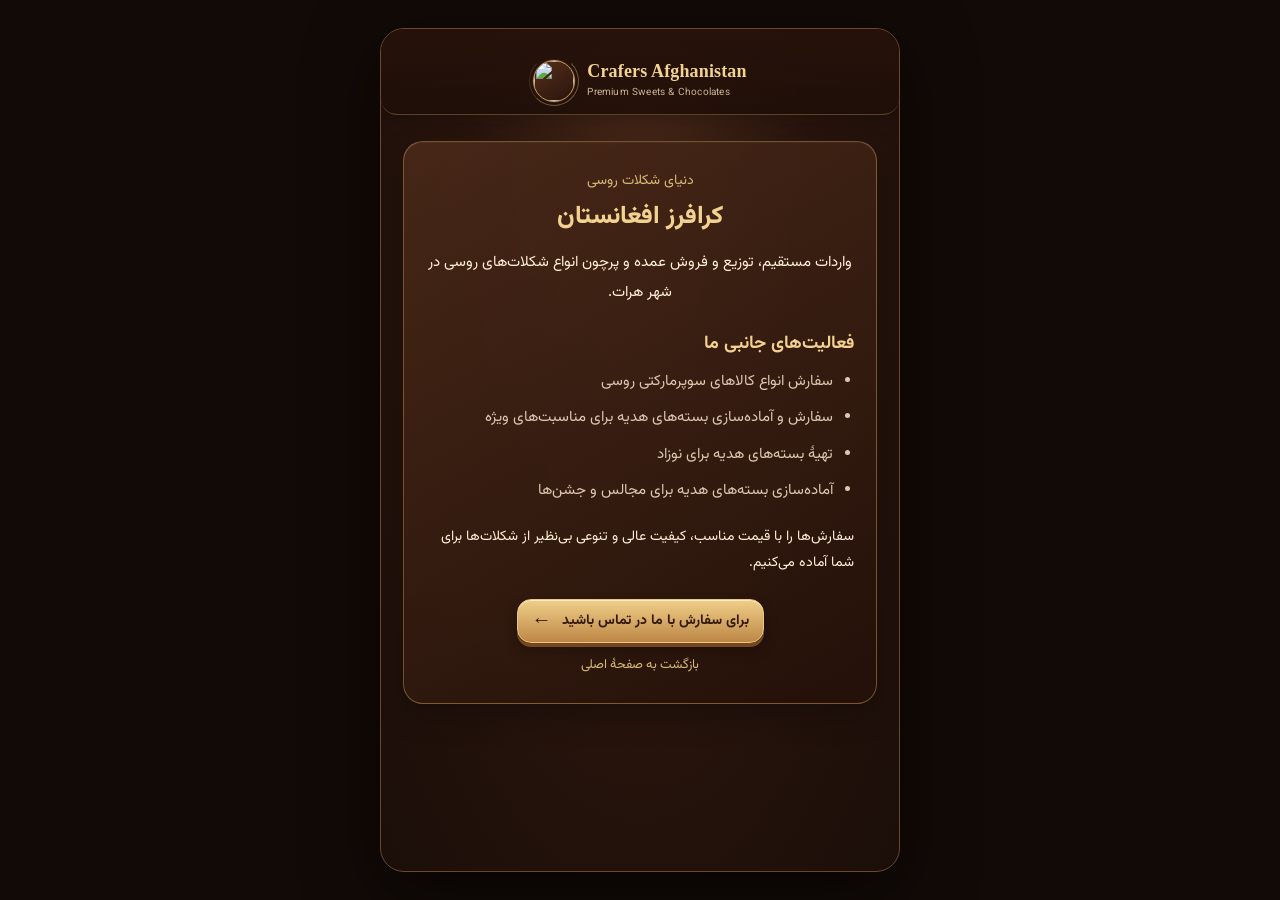
==== about.html @ d03ccd29 "Improve product ordering and clean duplicate listings Co-authored-by: Copilot <223556219+Copilot@use" ====
<!doctype html>
<html lang="fa" dir="rtl">
  <head>
    <meta charset="utf-8" />
    <meta name="viewport" content="width=device-width, initial-scale=1" />
    <meta name="theme-color" content="#21100a" />
    <link rel="icon" href="assets/logo/logo.jpeg" type="image/jpeg" />
    <title>درباره ما | کرافرز افغانستان</title>
    <link rel="preconnect" href="https://fonts.googleapis.com" />
    <link rel="preconnect" href="https://fonts.gstatic.com" crossorigin />
    <link
      href="https://fonts.googleapis.com/css2?family=Playfair+Display:wght@600;700&display=swap"
      rel="stylesheet"
    />
    <link rel="stylesheet" href="style.css?v=about-page-20261118-1" />
  </head>
  <body>
    <main class="phone-page about-page">
      <header class="topbar">
        <a class="brand" href="index.html" aria-label="بازگشت به صفحهٔ اصلی">
          <span class="brand-mark" aria-hidden="true"><img src="assets/logo/logo.jpeg" alt="" /></span>
          <span class="brand-copy">
            <strong>Crafers Afghanistan</strong>
            <small>Premium Sweets &amp; Chocolates</small>
          </span>
        </a>
      </header>

      <article class="about-page-card">
        <p class="about-page-kicker">دنیای شکلات روسی</p>
        <h1>کرافرز افغانستان</h1>
        <p class="about-page-intro">
          واردات مستقیم، توزیع و فروش عمده و پرچون انواع شکلات‌های روسی در شهر هرات.
        </p>

        <h2>فعالیت‌های جانبی ما</h2>
        <ul class="about-page-services">
          <li>سفارش انواع کالاهای سوپرمارکتی روسی</li>
          <li>سفارش و آماده‌سازی بسته‌های هدیه برای مناسبت‌های ویژه</li>
          <li>تهیهٔ بسته‌های هدیه برای نوزاد</li>
          <li>آماده‌سازی بسته‌های هدیه برای مجالس و جشن‌ها</li>
        </ul>
        <p class="about-page-note">
          سفارش‌ها را با قیمت مناسب، کیفیت عالی و تنوعی بی‌نظیر از شکلات‌ها برای شما آماده می‌کنیم.
        </p>

        <div class="about-page-actions">
          <a class="modal-contact" href="index.html#contact">
            برای سفارش با ما در تماس باشید <span>←</span>
          </a>
          <a class="about-page-back" href="index.html">بازگشت به صفحهٔ اصلی</a>
        </div>
      </article>
    </main>
  </body>
</html>
---- style.css ----
:root {
  color-scheme: dark;
  --bg: #21100a;
  --panel: #382219;
  --gold: #c99b58;
  --gold-light: #f0cd83;
  --cream: #f6ead8;
  --muted: #c6ae91;
}
* {
  box-sizing: border-box;
}
html {
  scroll-behavior: smooth;
  scrollbar-width: thin;
  scrollbar-color: #c99b58 #2a140c;
}
html::-webkit-scrollbar {
  width: 10px;
}
html::-webkit-scrollbar-track {
  background: #2a140c;
}
html::-webkit-scrollbar-thumb {
  background: linear-gradient(180deg, #f0cd83, #9a6736);
  border: 2px solid #2a140c;
  border-radius: 999px;
}
html::-webkit-scrollbar-thumb:hover {
  background: linear-gradient(180deg, #ffe2a2, #c99b58);
}
body {
  margin: 0;
  background: #120a07;
  color: var(--cream);
  font-family: Vazirmatn, Tahoma, sans-serif;
  display: flex;
  justify-content: center;
  min-height: 100vh;
}
.phone-page {
  width: min(100%, 520px);
  min-height: 100vh;
  padding: 18px 22px 14px;
  background: radial-gradient(
    ellipse at 50% 23%,
    #492919 0,
    #28140d 48%,
    #1b0e09 100%
  );
  overflow: hidden;
}
.topbar {
  height: 56px;
  display: flex;
  align-items: center;
  justify-content: space-between;
  border-bottom: 1px solid #735132;
}
.brand {
  display: flex;
  align-items: center;
  gap: 10px;
  color: var(--gold-light);
  text-decoration: none;
  direction: ltr;
}
.brand strong,
.brand small {
  display: block;
}
.brand strong {
  font-size: 17px;
  line-height: 1.25;
}
.brand small {
  color: #c5ad92;
  font-size: 11px;
}
.brand-mark {
  width: 38px;
  height: 38px;
  border: 1px solid var(--gold);
  border-radius: 50%;
  display: grid;
  place-items: center;
  color: #f6d99d;
  font-size: 22px;
}
.icon-button {
  color: var(--gold-light);
  font-size: 23px;
  text-decoration: none;
  width: 34px;
  text-align: center;
}
.hero {
  height: 292px;
  position: relative;
  display: grid;
  place-items: center;
  text-align: center;
  isolation: isolate;
  padding: 20px 4px;
}
.hero-photo {
  position: absolute;
  inset: 0;
  z-index: -1;
  background:
    linear-gradient(90deg, rgba(33, 16, 10, 0.93), rgba(33, 16, 10, 0.7)),
    url("assets/chocolate-hero.jpg")
      center/cover;
  opacity: 0.65;
}
.hero-copy {
  width: 100%;
}
.eyebrow {
  color: #ead1a2;
  font-size: 13px;
  display: flex;
  justify-content: center;
  align-items: center;
  gap: 9px;
  margin: 0 0 5px;
}
.eyebrow span,
.section-heading span {
  height: 1px;
  width: 28px;
  background: var(--gold);
}
h1 {
  font-size: 31px;
  line-height: 1.3;
  direction: ltr;
  color: var(--gold-light);
  margin: 0 0 4px;
  font-weight: 800;
}
h2 {
  margin: 0;
}
.hero h2 {
  font-size: 23px;
  color: #fff1dd;
}
.intro {
  font-size: 14px;
  line-height: 1.9;
  color: #e2d0bb;
  margin: 5px 0 15px;
}
.hero .intro {
  max-width: 680px;
  margin: 5px auto 15px;
  padding-inline: 10px;
  direction: rtl;
  text-align: center;
  line-height: 1.8;
}
.about-button {
  background: linear-gradient(110deg, #f1cf84, #bd8643);
  color: #32180d;
  text-decoration: none;
  border-radius: 24px;
  padding: 7px 20px;
  display: inline-flex;
  align-items: center;
  gap: 12px;
  font-size: 14px;
  font-weight: 700;
  box-shadow: 0 4px 18px #120a0780;
}
.about-button b {
  font-size: 24px;
  line-height: 16px;
}
.contact-grid,
.category-grid {
  display: grid;
  grid-template-columns: repeat(2, minmax(0, 1fr));
  gap: 10px;
}
.contact-grid {
  margin-top: 24px;
}
.contact-card {
  min-height: 88px;
  background: linear-gradient(135deg, #59301b 0%, #3b1d11 52%, #28130c 100%);
  border: 1px solid #a67843;
  border-radius: 13px;
  display: grid;
  justify-items: center;
  align-content: center;
  text-decoration: none;
  color: var(--gold-light);
  line-height: 1.45;
  box-shadow: inset 0 1px #ffffff0a;
}
.contact-card strong {
  font-size: 15px;
}
.contact-card small {
  font-size: 12px;
  color: #c8ae8e;
}
.contact-icon {
  width: 34px;
  height: 34px;
  flex: 0 0 34px;
  border-radius: 50%;
  display: grid;
  place-items: center;
  color: #fff;
  margin-bottom: 5px;
  overflow: hidden;
}
.contact-icon svg {
  display: block;
  width: 19px;
  height: 19px;
  fill: currentColor;
}
.contact-icon svg,
.socials svg {
  width: 17px;
  height: 17px;
  fill: currentColor;
}
.socials svg {
  width: 14px;
  height: 14px;
}
.whatsapp {
  background: #20a867;
}
.telegram {
  background: #269ed0;
}
.phone {
  background: #394572;
}
.location {
  background: #c89244;
}
.categories {
  padding-top: 16px;
}
.section-heading {
  display: flex;
  align-items: center;
  gap: 10px;
}
.section-heading span {
  flex: 1;
}
.section-heading h2 {
  color: var(--gold-light);
  font-size: 21px;
  white-space: nowrap;
}
.section-subtitle {
  text-align: center;
  font-size: 12px;
  color: #cbb69d;
  margin: 2px 0 10px;
}
.category-grid {
  gap: 8px;
}
.category-card {
  height: 132px;
  border: 1px solid #a67843;
  border-radius: 12px;
  overflow: hidden;
  position: relative;
  display: flex;
  align-items: flex-end;
  justify-content: center;
  text-decoration: none;
  color: #ffe3a8;
  box-shadow: inset 0 -45px 30px #180d09b8;
  transition: transform 0.2s ease, border-color 0.2s ease, box-shadow 0.2s ease;
}

/* Reveal sections and cards as they enter the viewport. */
.categories,
.contact-section,
.benefits,
.site-footer,
.category-card,
.contact-card {
  opacity: 0;
  transform: translateY(24px);
  transition: opacity 0.65s ease, transform 0.65s ease;
}
.category-card:nth-child(2),
.contact-card:nth-child(2) { transition-delay: 0.08s; }
.category-card:nth-child(3),
.contact-card:nth-child(3) { transition-delay: 0.16s; }
.category-card:nth-child(4),
.contact-card:nth-child(4) { transition-delay: 0.24s; }
.categories.is-visible,
.contact-section.is-visible,
.benefits.is-visible,
.site-footer.is-visible,
.category-card.is-visible,
.contact-card.is-visible {
  opacity: 1;
  transform: translateY(0);
}
@media (prefers-reduced-motion: reduce) {
  .categories,
  .contact-section,
  .benefits,
  .site-footer,
  .category-card,
  .contact-card {
    opacity: 1;
    transform: none;
    transition: none;
  }
}
.category-card:after {
  content: "";
  position: absolute;
  inset: 35% 0 0;
  background: linear-gradient(
    180deg,
    rgba(71, 35, 18, 0.08) 15%,
    rgba(51, 24, 12, 0.28) 52%,
    rgba(30, 14, 8, 0.94) 100%
  );
}
.category-card img {
  position: absolute;
  width: 100%;
  height: 100%;
  object-fit: cover;
  inset: 0;
  transition: transform 0.3s;
}
.category-card:hover img {
  transform: scale(1.06);
}
.category-card span {
  position: relative;
  z-index: 1;
  display: flex;
  align-items: center;
  justify-content: center;
  width: calc(100% - 14px);
  min-height: 42px;
  margin: 0 7px 7px;
  padding: 6px 8px;
  border: 1px solid rgba(240, 205, 131, 0.42);
  border-radius: 10px;
  background: rgba(29, 13, 7, 0.82);
  backdrop-filter: blur(3px);
  -webkit-backdrop-filter: blur(3px);
  font-size: 14px;
  font-weight: 700;
  line-height: 1.5;
  text-align: center;
  overflow-wrap: anywhere;
  text-shadow: 0 1px 5px rgba(0, 0, 0, 0.55);
}
.category-card:hover {
  transform: translateY(-2px);
  border-color: var(--gold-light);
  box-shadow: inset 0 -45px 30px #180d09b8, 0 8px 18px rgba(0, 0, 0, 0.28);
}
.products-section { padding-top: 24px; }
.product-modal { position: fixed; inset: 0; z-index: 900; display: grid; place-items: center; padding: 18px; opacity: 0; visibility: hidden; pointer-events: none; background: rgba(16, 7, 4, .7); backdrop-filter: blur(7px); transition: opacity .25s ease, visibility .25s ease; }
.product-modal:target { opacity: 1; visibility: visible; pointer-events: auto; }
.product-modal-backdrop { position: absolute; inset: 0; }
.product-dialog { position: relative; z-index: 1; width: min(100%, 440px); max-height: min(88vh, 640px); overflow-y: auto; overflow-x: hidden; direction: ltr; scrollbar-gutter: stable; padding: 42px 20px 22px; border: 1px solid rgba(240,205,131,.7); border-radius: 22px; background: radial-gradient(ellipse at 50% 0%, #58321e, #241109 78%); box-shadow: 0 24px 70px #000b, inset 0 1px rgba(255,255,255,.08); transform: translateY(16px) scale(.96); transition: transform .3s cubic-bezier(.2,.8,.2,1); scrollbar-width: thin; scrollbar-color: #c99b58 #2a140c; }
.product-dialog > * { direction: rtl; }
.product-dialog::-webkit-scrollbar { width: 10px; }
.product-dialog::-webkit-scrollbar-track { background: #2a140c; border-radius: 999px; }
.product-dialog::-webkit-scrollbar-thumb { background: linear-gradient(180deg, #f0cd83, #9a6736); border: 2px solid #2a140c; border-radius: 999px; }
.product-dialog::-webkit-scrollbar-thumb:hover { background: linear-gradient(180deg, #ffe2a2, #c99b58); }
.product-modal:target .product-dialog { transform: translateY(0) scale(1); }
.product-modal-close { position: absolute; top: 12px; right: 14px; width: 34px; height: 34px; display: grid; place-items: center; border: 1px solid rgba(240,205,131,.45); border-radius: 50%; color: #f6dfb1; text-decoration: none; font-size: 23px; line-height: 1; transition: background .2s, color .2s, transform .2s; }
.product-modal-close:hover, .product-modal-close:focus-visible { background: #6b3b21; color: #fff5df; transform: rotate(90deg); outline: none; }
.product-dialog .section-heading { margin-bottom: 8px; }
.product-dialog .section-heading h2 { font-size: 20px; }
.product-dialog .section-subtitle { margin-bottom: 16px; }
.product-grid { display: grid; grid-template-columns: minmax(0, 1fr); gap: 12px; }
.product-card { overflow: hidden; border: 1px solid rgba(166,120,67,.85); border-radius: 13px; background: linear-gradient(145deg, #4b2818, #28130c); color: #ffe3a8; box-shadow: 0 5px 14px #0003; transition: transform .2s ease, border-color .2s ease, box-shadow .2s ease; }
.product-card:hover { transform: translateY(-3px); border-color: #f0cd83; box-shadow: 0 9px 20px #0005; }
.product-gallery { position: relative; }
.product-card .product-main-image { display: block; width: 100%; height: 172px; object-fit: cover; }
.product-thumbs { display: flex; justify-content: center; gap: 5px; padding: 7px 6px 6px; background: rgba(20,9,5,.72); }
.product-thumbs img { width: 34px; height: 27px; object-fit: cover; border: 1px solid rgba(255,255,255,.65); border-radius: 5px; cursor: pointer; opacity: .86; transition: opacity .2s, transform .2s; }
.product-thumbs img:hover { opacity: 1; transform: scale(1.08); }
.product-card strong, .product-card small { display: block; padding-inline: 10px; }
.product-card strong { padding-top: 9px; font-size: 13px; line-height: 1.5; }
.product-card small { padding-top: 3px; padding-bottom: 11px; color: #cbb69d; font-size: 11px; }
.products-reset { display: block; margin: 18px auto 0; padding: 9px 18px; border: 1px solid #a67843; border-radius: 999px; background: rgba(18,8,4,.3); color: #f0cd83; font: inherit; cursor: pointer; transition: background .2s, border-color .2s; }
.products-reset:hover { background: #59301b; }
.products-reset:focus-visible { outline: 2px solid #fff1ca; outline-offset: 3px; }
body:has(.product-modal:target) { overflow: hidden; }
@media (max-width: 420px) { .product-dialog { padding: 40px 14px 18px; border-radius: 19px; } .product-grid { gap: 8px; } }
@media (max-width: 360px) { .product-card .product-main-image { height: 145px; } .product-card strong { font-size: 12px; } }
@media (max-width: 380px) {
  .category-card {
    height: 124px;
  }
  .category-card span {
    width: calc(100% - 10px);
    margin-inline: 5px;
    margin-bottom: 5px;
    min-height: 40px;
    padding-inline: 5px;
    font-size: 13px;
  }
}
.benefits {
  display: grid;
  grid-template-columns: 1fr 1fr;
  gap: 6px 10px;
  padding: 9px 2px;
  color: #e4cfad;
  font-size: 13px;
}
.benefits div {
  display: flex;
  align-items: center;
  gap: 8px;
}
.benefit-icon {
  color: #d8bc8b;
  font-size: 18px;
  width: 20px;
  text-align: center;
}
footer {
  border-top: 1px solid #765537;
  padding-top: 10px;
}
.footer-main {
  display: flex;
  justify-content: space-between;
  gap: 6px;
  align-items: center;
}
.footer-main strong {
  font-size: 13px;
  color: var(--gold-light);
}
.footer-main small {
  display: block;
  color: #c4ad91;
  font-size: 10px;
  margin-top: 2px;
}
.with-love {
  white-space: nowrap;
}
.socials {
  display: flex;
  justify-content: center;
  gap: 8px;
  margin: 7px 0;
}
.socials a {
  width: 34px;
  height: 34px;
  padding: 0;
  border: 1px solid #765537;
  border-radius: 50%;
  display: flex;
  align-items: center;
  justify-content: center;
  color: #e8cd9f;
  text-decoration: none;
  background: linear-gradient(135deg, #59301b, #28130c);
  line-height: 0;
}
.socials svg {
  display: block;
  flex: 0 0 16px;
  width: 16px;
  height: 16px;
  margin: 0;
  fill: currentColor;
}
.copyright {
  text-align: center;
  color: #c4ad91;
  font-size: 10px;
  direction: ltr;
}
.copyright i {
  padding: 0 5px;
  color: var(--gold);
}
@media (min-width: 700px) {
  body {
    padding: 28px 0;
  }
  .phone-page {
    border: 1px solid #68482e;
    border-radius: 24px;
    min-height: auto;
    box-shadow: 0 20px 70px #0009;
  }
  .hero {
    height: 310px;
  }
}
@media (max-width: 360px) {
  .phone-page {
    padding-inline: 14px;
  }
  .brand strong {
    font-size: 15px;
  }
  h1 {
    font-size: 27px;
  }
  .section-heading h2 {
    font-size: 18px;
  }
}

/* Clear section hierarchy and consistent icon sizing */
.contact-section {
  margin-top: 28px;
}
.contact-section > .section-heading {
  margin-bottom: 12px;
}
.contact-grid {
  margin-top: 0;
}
.contact-icon svg {
  width: 19px;
  height: 19px;
}
.socials a:focus-visible,
.contact-card:focus-visible,
.category-card:focus-visible {
  outline: 2px solid var(--gold-light);
  outline-offset: 3px;
}

/* Persian typography and CSS-only tagline slideshow */
:root {
  font-family: "Vazirmatn", Tahoma, sans-serif;
}
body,
button,
input,
textarea {
  font-family: "Vazirmatn", Tahoma, sans-serif;
}
.tagline-show {
  height: 2.1em;
  position: relative;
  overflow: hidden;
  display: flex;
  align-items: center;
  justify-content: center;
}
.tagline-show span {
  position: absolute;
  inset: 0;
  display: flex;
  align-items: center;
  justify-content: center;
  opacity: 0;
  transform: translateY(18px);
  animation: tagline-slide 9s ease-in-out infinite;
}
.tagline-show span:nth-child(2) {
  animation-delay: 3s;
}
.tagline-show span:nth-child(3) {
  animation-delay: 6s;
}
@keyframes tagline-slide {
  0% {
    opacity: 0;
    transform: translateY(18px);
  }
  6%,
  25% {
    opacity: 1;
    transform: translateY(0);
  }
  32%,
  100% {
    opacity: 0;
    transform: translateY(-16px);
  }
}
@media (prefers-reduced-motion: reduce) {
  .tagline-show {
    height: auto;
  }
  .tagline-show span {
    position: static;
    display: none;
    animation: none;
  }
  .tagline-show span:first-child {
    display: flex;
  }
}

/* Blurred chocolate photo behind the hero copy */
.hero-photo {
  overflow: hidden;
  background: none;
  opacity: 1;
}
.hero-photo::before {
  content: "";
  position: absolute;
  inset: -9px;
  background: url("assets/chocolate-hero.jpg") center 45% / cover no-repeat;
  filter: blur(6px);
  transform: scale(1.06);
}
.hero-photo::after {
  content: "";
  position: absolute;
  inset: 0;
  background: linear-gradient(
    90deg,
    rgba(30, 13, 7, 0.62),
    rgba(30, 13, 7, 0.38),
    rgba(30, 13, 7, 0.62)
  );
}
.hero-copy {
  position: relative;
  z-index: 1;
  text-shadow: 0 2px 12px rgba(12, 5, 2, 0.55);
  transform: translateY(-10px);
}

.hero {
  border-radius: 20px;
  overflow: hidden;
  border: 1px solid rgba(201, 155, 88, 0.35);
}
.hero-photo {
  border-radius: inherit;
}

.category-card:nth-child(1) img {
  object-position: 25% 28%;
}
.category-card:nth-child(2) img {
  object-position: 75% 24%;
}
.category-card:nth-child(3) img {
  object-position: 18% 76%;
}
.category-card:nth-child(4) img {
  object-position: 82% 78%;
}

/* Brand-focused header */
.topbar {
  height: 72px;
  display: grid;
  grid-template-columns: 1fr auto 1fr;
  align-items: center;
  gap: 8px;
  border-bottom: 1px solid rgba(201, 155, 88, 0.4);
}
.brand {
  grid-column: 2;
  display: flex;
  align-items: center;
  gap: 10px;
  direction: ltr;
  text-decoration: none;
  color: var(--gold-light);
  white-space: nowrap;
}
.brand-mark {
  width: 44px;
  height: 44px;
  display: grid;
  place-items: center;
  border: 1px solid var(--gold);
  border-radius: 50%;
  background: linear-gradient(145deg, #59301b, #28130c);
  box-shadow: 0 3px 12px #10070480;
}
.brand-mark svg {
  width: 29px;
  height: 29px;
  fill: none;
  stroke: #f0cd83;
  stroke-width: 1.8;
  stroke-linecap: round;
  stroke-linejoin: round;
}
.brand-copy {
  text-align: left;
}
.brand-copy strong {
  display: block;
  font-family: Georgia, "Times New Roman", serif;
  font-size: 17px;
  line-height: 1.2;
  letter-spacing: 0.15px;
  color: #f0cd83;
}
.brand-copy small {
  display: block;
  font-size: 10px;
  line-height: 1.5;
  color: #c5ad92;
}
.header-link {
  display: flex;
  align-items: center;
  gap: 5px;
  color: #e5c58d;
  text-decoration: none;
  font-family: "Vazirmatn", Tahoma, sans-serif;
  font-size: 12px;
  white-space: nowrap;
}
.header-link svg {
  width: 17px;
  height: 17px;
  fill: currentColor;
}
.location-link {
  grid-column: 1;
  justify-self: start;
}
.call-link {
  grid-column: 3;
  justify-self: end;
}
.header-link:hover {
  color: #fff0ce;
}
.header-link:focus-visible,
.brand:focus-visible {
  outline: 2px solid var(--gold-light);
  outline-offset: 4px;
  border-radius: 8px;
}
@media (max-width: 380px) {
  .topbar {
    gap: 4px;
  }
  .brand {
    gap: 6px;
  }
  .brand-mark {
    width: 38px;
    height: 38px;
  }
  .brand-copy strong {
    font-size: 14px;
  }
  .brand-copy small {
    font-size: 9px;
  }
  .header-link {
    font-size: 10px;
  }
  .header-link svg {
    width: 15px;
    height: 15px;
  }
}

.topbar {
  display: flex;
  justify-content: center;
}
.brand {
  grid-column: auto;
}

.topbar {
  border-bottom: 0;
}

@font-face {
  font-family: "Vazirmatn";
  src: url("Vazirmatn/Vazirmatn-VariableFont_wght.ttf") format("truetype");
  font-style: normal;
  font-weight: 100 900;
  font-display: swap;
}
.eyebrow {
  font-size: 15px;
}
.hero h2 {
  font-size: 28px;
  line-height: 1.55;
}
.intro {
  font-size: 16px;
  line-height: 2;
}
@media (max-width: 380px) {
  .hero h2 {
    font-size: 25px;
  }
  .intro {
    font-size: 15px;
  }
  .eyebrow {
    font-size: 14px;
  }
}

.about-button {
  position: relative;
  isolation: isolate;
  overflow: hidden;
}
.about-button::after {
  content: "";
  position: absolute;
  top: 50%;
  left: -34%;
  width: 28%;
  height: 2px;
  border-radius: 99px;
  background: linear-gradient(
    90deg,
    transparent,
    #241109 25%,
    #120805 75%,
    transparent
  );
  transform: translateY(-50%);
  animation: about-button-sweep 2.4s ease-in-out infinite;
  pointer-events: none;
}
.about-button > * {
  position: relative;
  z-index: 1;
}
@keyframes about-button-sweep {
  0% {
    left: -34%;
    opacity: 0;
  }
  12% {
    opacity: 0.9;
  }
  82% {
    opacity: 0.9;
  }
  100% {
    left: 108%;
    opacity: 0;
  }
}
@media (prefers-reduced-motion: reduce) {
  .about-button::after {
    animation: none;
    left: 36%;
    opacity: 0.65;
  }
}

/* Polished dimensional CTA with a soft, continuous light sweep */
.about-button {
  position: relative;
  isolation: isolate;
  overflow: hidden;
  transform: translateY(0);
  border: 1px solid #f5d992;
  background: linear-gradient(180deg, #ffe4a4 0%, #e8bd69 48%, #c99249 100%);
  box-shadow:
    inset 0 2px 0 rgba(255, 255, 255, 0.62),
    inset 0 -3px 0 rgba(104, 57, 18, 0.28),
    0 5px 0 #70451f,
    0 8px 16px rgba(0, 0, 0, 0.38);
  transition:
    transform 0.2s ease,
    box-shadow 0.2s ease;
}
.about-button::after {
  content: "";
  position: absolute;
  z-index: 0;
  top: -35%;
  bottom: -35%;
  left: -42%;
  width: 32%;
  transform: skewX(-22deg);
  background: linear-gradient(
    90deg,
    transparent,
    rgba(255, 255, 255, 0.08) 25%,
    rgba(255, 255, 255, 0.7) 50%,
    rgba(255, 255, 255, 0.08) 75%,
    transparent
  );
  filter: blur(0.2px);
  animation: about-button-gloss 3.2s ease-in-out infinite;
  pointer-events: none;
}
.about-button > * {
  position: relative;
  z-index: 1;
}
.about-button:hover {
  transform: translateY(2px);
  box-shadow:
    inset 0 2px 0 rgba(255, 255, 255, 0.55),
    inset 0 -2px 0 rgba(104, 57, 18, 0.25),
    0 3px 0 #70451f,
    0 6px 12px rgba(0, 0, 0, 0.34);
}
.about-button:active {
  transform: translateY(4px);
  box-shadow:
    inset 0 2px 5px rgba(104, 57, 18, 0.28),
    0 1px 0 #70451f,
    0 3px 7px rgba(0, 0, 0, 0.3);
}
.about-button:focus-visible {
  outline: 2px solid #fff1ca;
  outline-offset: 4px;
}
@keyframes about-button-gloss {
  0%,
  12% {
    left: -42%;
    opacity: 0;
  }
  24% {
    opacity: 0.9;
  }
  68% {
    opacity: 0.75;
  }
  88%,
  100% {
    left: 115%;
    opacity: 0;
  }
}
@media (prefers-reduced-motion: reduce) {
  .about-button::after {
    animation: none;
    display: none;
  }
  .about-button {
    transition: none;
  }
}

.about-button {
  animation: about-button-pulse 2.4s ease-in-out infinite;
}
.about-button::after {
  animation: about-button-gloss 2.4s linear infinite;
}
@keyframes about-button-pulse {
  0%,
  100% {
    filter: brightness(1);
    box-shadow:
      inset 0 2px 0 rgba(255, 255, 255, 0.62),
      inset 0 -3px 0 rgba(104, 57, 18, 0.28),
      0 5px 0 #70451f,
      0 8px 16px rgba(0, 0, 0, 0.38);
  }
  50% {
    filter: brightness(1.13);
    box-shadow:
      inset 0 2px 0 rgba(255, 255, 255, 0.76),
      inset 0 -3px 0 rgba(104, 57, 18, 0.24),
      0 5px 0 #70451f,
      0 9px 22px rgba(239, 190, 99, 0.42);
  }
}
@media (prefers-reduced-motion: reduce) {
  .about-button {
    animation: about-button-pulse 2.4s ease-in-out infinite;
  }
  .about-button::after {
    display: block;
    animation: about-button-gloss 2.4s linear infinite;
  }
}

.brand-mark {
  position: relative;
  overflow: visible;
}
.brand-mark::after {
  content: "";
  position: absolute;
  inset: -6px;
  border: 1px solid rgba(240, 205, 131, 0.56);
  border-left-color: transparent;
  border-right-color: rgba(240, 205, 131, 0.22);
  border-radius: 50%;
  pointer-events: none;
  animation: brand-ring-rotate 18s linear infinite;
}
.brand-mark::before {
  content: "";
  position: absolute;
  inset: -3px;
  border: 1px solid rgba(240, 205, 131, 0.22);
  border-top-color: transparent;
  border-bottom-color: rgba(240, 205, 131, 0.48);
  border-radius: 50%;
  pointer-events: none;
  animation: brand-ring-rotate 26s linear infinite reverse;
}
@keyframes brand-ring-rotate {
  to {
    transform: rotate(360deg);
  }
}
@media (max-width: 380px) {
  .brand-mark::after {
    inset: -5px;
  }
  .brand-mark::before {
    inset: -2px;
  }
}

.brand-mark::after {
  display: block;
  inset: -10px;
  border: 1px dashed rgba(255, 220, 150, 0.95);
  border-left-color: transparent;
  border-right-color: rgba(255, 220, 150, 0.42);
  box-shadow: 0 0 5px rgba(240, 205, 131, 0.26);
  animation: brand-ring-rotate 12s linear infinite;
  z-index: 2;
}
.brand-mark::before {
  display: block;
  inset: -6px;
  border: 1px solid rgba(240, 205, 131, 0.68);
  border-top-color: transparent;
  border-bottom-color: rgba(240, 205, 131, 0.92);
  animation: brand-ring-rotate 20s linear infinite reverse;
  z-index: 2;
}
@media (max-width: 380px) {
  .brand-mark::after {
    inset: -8px;
  }
  .brand-mark::before {
    inset: -5px;
  }
}

.brand-mark {
  position: relative;
  isolation: isolate;
  overflow: visible;
  z-index: 1;
}
.brand-mark::before,
.brand-mark::after {
  content: "";
  position: absolute;
  display: block;
  pointer-events: none;
  border-radius: 50%;
  transform-origin: center;
}
@keyframes brand-ring-rotate {
  from {
    transform: rotate(0deg);
  }
  to {
    transform: rotate(360deg);
  }
}

.about-button::before {
  content: "";
  position: absolute;
  z-index: 1;
  inset: 1px;
  padding: 1.5px;
  border-radius: inherit;
  background: conic-gradient(
    from 0deg,
    transparent 0deg 286deg,
    #1a0b05 308deg,
    #1a0b05 326deg,
    transparent 348deg 360deg
  );
  -webkit-mask:
    linear-gradient(#000 0 0) content-box,
    linear-gradient(#000 0 0);
  -webkit-mask-composite: xor;
  mask-composite: exclude;
  pointer-events: none;
  animation: about-button-orbit 3.6s linear infinite;
}
@keyframes about-button-orbit {
  to {
    transform: rotate(360deg);
  }
}

.about-button::before {
  content: none;
  animation: none;
}
.about-button-frame {
  position: relative;
  isolation: isolate;
  display: inline-flex;
  align-items: center;
  justify-content: center;
  margin: 6px 0 4px;
  padding: 3px;
  border-radius: 999px;
  vertical-align: middle;
}
.about-button-frame::before {
  content: "";
  position: absolute;
  z-index: 0;
  inset: -3px;
  border-radius: inherit;
  padding: 2.5px;
  background: conic-gradient(
    from 0deg,
    transparent 0deg 278deg,
    #160a05 300deg 327deg,
    transparent 349deg 360deg
  );
  -webkit-mask:
    linear-gradient(#000 0 0) content-box,
    linear-gradient(#000 0 0);
  -webkit-mask-composite: xor;
  mask-composite: exclude;
  filter: drop-shadow(0 0 2px rgba(18, 8, 4, 0.55));
  pointer-events: none;
  animation: about-button-frame-orbit 2.8s linear infinite;
}
.about-button-frame .about-button {
  position: relative;
  z-index: 1;
  margin: 0;
}
@keyframes about-button-frame-orbit {
  to {
    transform: rotate(360deg);
  }
}

.about-button-frame::before {
  display: none !important;
  animation: none !important;
}
.about-button::before {
  content: none !important;
  animation: none !important;
}

/* CSS-only about overlay dialog */
.about-modal {
  position: fixed;
  inset: 0;
  z-index: 1000;
  display: grid;
  place-items: center;
  padding: 20px;
  opacity: 0;
  visibility: hidden;
  pointer-events: none;
  background: rgba(16, 7, 4, 0.56);
  backdrop-filter: blur(9px);
  -webkit-backdrop-filter: blur(9px);
  transition:
    opacity 0.28s ease,
    visibility 0.28s ease;
}
.about-modal:target {
  opacity: 1;
  visibility: visible;
  pointer-events: auto;
}
.modal-backdrop {
  position: absolute;
  inset: 0;
  display: block;
}
.about-dialog {
  position: relative;
  z-index: 1;
  width: min(100%, 440px);
  max-height: min(88vh, 680px);
  overflow: auto;
  padding: 30px 26px 24px;
  border: 1px solid rgba(240, 205, 131, 0.7);
  border-radius: 24px;
  background: radial-gradient(
    ellipse at 50% 0%,
    #58321e 0,
    #351a10 48%,
    #241109 100%
  );
  box-shadow:
    0 24px 80px rgba(0, 0, 0, 0.65),
    inset 0 1px rgba(255, 255, 255, 0.08);
  text-align: center;
  transform: translateY(18px) scale(0.97);
  transition: transform 0.3s cubic-bezier(0.2, 0.8, 0.2, 1);
}
.about-modal:target .about-dialog {
  transform: translateY(0) scale(1);
}
.modal-close {
  position: absolute;
  top: 12px;
  right: 14px;
  width: 34px;
  height: 34px;
  display: grid;
  place-items: center;
  border: 1px solid rgba(240, 205, 131, 0.35);
  border-radius: 50%;
  color: #f6dfb1;
  text-decoration: none;
  font:
    26px/1 "Vazirmatn",
    sans-serif;
}
.modal-emblem {
  width: 54px;
  height: 54px;
  margin: 0 auto 10px;
  display: grid;
  place-items: center;
  border: 1px solid #c99b58;
  border-radius: 50%;
  background: linear-gradient(145deg, #60361e, #28130c);
  color: #f0cd83;
  font-size: 28px;
  box-shadow: 0 5px 16px rgba(0, 0, 0, 0.3);
}
.modal-kicker {
  margin: 0 0 4px;
  color: #d8b876;
  font-size: 13px;
}
.about-dialog h2 {
  margin: 0 0 10px;
  color: #f2d28e;
  font-size: 23px;
  line-height: 1.5;
}
.modal-lead {
  margin: 0 auto 12px;
  color: #fff0d7;
  font-size: 15px;
  line-height: 1.9;
}
.modal-copy {
  margin: 0;
  color: #dcc8ae;
  font-size: 14px;
  line-height: 2.05;
  text-align: justify;
}
.modal-points {
  display: flex;
  flex-wrap: wrap;
  justify-content: center;
  gap: 8px;
  margin: 18px 0;
}
.modal-points span {
  padding: 6px 10px;
  border: 1px solid rgba(201, 155, 88, 0.45);
  border-radius: 999px;
  background: rgba(19, 9, 5, 0.28);
  color: #e6cc9e;
  font-size: 12px;
}
.modal-contact {
  display: flex;
  align-items: center;
  justify-content: center;
  gap: 10px;
  padding: 10px 14px;
  border: 1px solid #e9c77e;
  border-radius: 14px;
  background: linear-gradient(180deg, #f0cf88, #bd8746);
  color: #35190d;
  text-decoration: none;
  font-size: 14px;
  font-weight: 700;
  box-shadow:
    inset 0 1px rgba(255, 255, 255, 0.55),
    0 4px 0 #75461f,
    0 7px 14px rgba(0, 0, 0, 0.3);
}
.modal-contact span {
  font-size: 20px;
  line-height: 1;
}
.modal-close:focus-visible,
.modal-contact:focus-visible {
  outline: 2px solid #fff1ca;
  outline-offset: 3px;
}
body:has(.about-modal:target) {
  overflow: hidden;
}
@media (max-width: 420px) {
  .about-modal {
    padding: 14px;
  }
  .about-dialog {
    padding: 26px 19px 20px;
    border-radius: 20px;
  }
  .about-dialog h2 {
    font-size: 20px;
  }
  .modal-copy {
    font-size: 13px;
  }
}
@media (prefers-reduced-motion: reduce) {
  .about-modal,
  .about-dialog {
    transition: none;
  }
}

.about-dialog .modal-emblem.brand-mark {
  width: 54px;
  height: 54px;
  position: relative;
  overflow: visible;
  z-index: 1;
}
.about-dialog .modal-emblem.brand-mark svg {
  width: 31px;
  height: 31px;
  fill: none;
  stroke: #f0cd83;
  stroke-width: 1.8;
  stroke-linecap: round;
  stroke-linejoin: round;
}
.about-dialog .modal-emblem.brand-mark img {
  width: 100%;
  height: 100%;
  object-fit: cover;
  border-radius: 50%;
}
.modal-section-title {
  margin: 18px 0 8px;
  color: #f2d28e;
  font-size: 16px;
}
.modal-services {
  display: grid;
  gap: 7px;
  margin: 0;
  padding: 0 20px 0 0;
  color: #dcc8ae;
  font-size: 14px;
  line-height: 1.9;
  text-align: right;
}
.modal-service-note {
  margin: 12px 0 16px;
  color: #fff0d7;
  font-size: 14px;
  line-height: 1.9;
}

.about-dialog {
  opacity: 0;
  transform-origin: 50% 35%;
  transform: translateY(28px) scale(0.9) rotateX(7deg);
  transition:
    opacity 0.32s ease,
    transform 0.58s cubic-bezier(0.16, 1, 0.3, 1);
  will-change: opacity, transform;
}
.about-modal:target .about-dialog {
  opacity: 1;
  transform: translateY(0) scale(1) rotateX(0);
  animation: about-dialog-open 0.58s cubic-bezier(0.16, 1, 0.3, 1) both;
}
@keyframes about-dialog-open {
  0% {
    opacity: 0;
    transform: translateY(28px) scale(0.9) rotateX(7deg);
  }
  65% {
    opacity: 1;
    transform: translateY(-3px) scale(1.012) rotateX(0);
  }
  100% {
    opacity: 1;
    transform: translateY(0) scale(1) rotateX(0);
  }
}
@media (prefers-reduced-motion: reduce) {
  .about-dialog {
    transition: none;
  }
  .about-modal:target .about-dialog {
    animation: none;
    opacity: 1;
    transform: none;
  }
}

/* Compact, aligned contact cards */
.contact-grid {
  gap: 8px;
}
.contact-card {
  min-height: 68px;
  padding: 9px 11px;
  display: grid;
  grid-template-columns: 32px minmax(0, 1fr);
  grid-template-rows: auto auto;
  column-gap: 9px;
  justify-items: start;
  align-content: center;
  text-align: right;
  border-radius: 12px;
  line-height: 1.35;
  transition:
    transform 0.18s ease,
    border-color 0.18s ease,
    background 0.18s ease;
}
.contact-card:hover {
  transform: translateY(-2px);
  border-color: #e1b96d;
  background: linear-gradient(135deg, #634020, #32180e);
}
.contact-icon {
  grid-column: 1;
  grid-row: 1 / span 2;
  width: 30px;
  height: 30px;
  flex-basis: 30px;
  margin: 0;
  align-self: center;
  box-shadow: 0 2px 7px rgba(0, 0, 0, 0.28);
}
.contact-icon svg {
  width: 16px;
  height: 16px;
}
.contact-card strong {
  grid-column: 2;
  grid-row: 1;
  align-self: end;
  font-size: 14px;
  line-height: 1.4;
}
.contact-card small {
  grid-column: 2;
  grid-row: 2;
  align-self: start;
  font-size: 11px;
  line-height: 1.5;
}
.contact-section > .section-heading {
  margin-bottom: 10px;
}
@media (max-width: 360px) {
  .contact-card {
    min-height: 64px;
    padding: 8px;
  }
  .contact-grid {
    gap: 7px;
  }
  .contact-card strong {
    font-size: 13px;
  }
  .contact-card small {
    font-size: 10px;
  }
}

/* Refined brand footer */
.site-footer {
  margin-top: 22px;
  padding: 18px 16px 12px;
  border: 1px solid rgba(201, 155, 88, 0.42);
  border-radius: 20px;
  background: linear-gradient(
    145deg,
    rgba(80, 42, 24, 0.8),
    rgba(36, 17, 10, 0.94)
  );
  box-shadow:
    inset 0 1px rgba(255, 255, 255, 0.06),
    0 10px 24px rgba(0, 0, 0, 0.2);
  text-align: center;
}
.footer-brand {
  display: flex;
  align-items: center;
  justify-content: center;
  gap: 10px;
  color: #f0cd83;
  direction: ltr;
  font-family: "Playfair Display", Georgia, serif;
  font-size: 16px;
}
.footer-mark.brand-mark {
  width: 36px;
  height: 36px;
  position: relative;
  overflow: visible;
  z-index: 1;
}
.footer-mark.brand-mark svg {
  width: 24px;
  height: 24px;
  fill: none;
  stroke: #f0cd83;
  stroke-width: 1.8;
  stroke-linecap: round;
  stroke-linejoin: round;
}
.footer-mark.brand-mark::before {
  inset: -4px;
}
.footer-mark.brand-mark::after {
  inset: -7px;
}
.footer-address {
  width: min(100%, 300px);
  margin: 14px auto 0;
  padding: 10px 12px;
  display: flex;
  align-items: center;
  gap: 10px;
  border: 1px solid rgba(201, 155, 88, 0.28);
  border-radius: 14px;
  background: rgba(18, 8, 4, 0.32);
  color: var(--cream);
  text-align: right;
  text-decoration: none;
  transition:
    border-color 0.2s,
    background 0.2s;
}
.footer-address:hover {
  border-color: var(--gold-light);
  background: rgba(18, 8, 4, 0.52);
}
.footer-pin {
  width: 34px;
  height: 34px;
  flex: 0 0 34px;
  border-radius: 11px;
  display: grid;
  place-items: center;
  background: linear-gradient(145deg, #d8a85b, #a97035);
  color: #2a140b;
}
.footer-pin svg {
  width: 19px;
  height: 19px;
  fill: currentColor;
}
.footer-address-copy {
  display: grid;
  gap: 2px;
  flex: 1;
}
.footer-address-copy strong {
  font-size: 13px;
  color: #f0cd83;
}
.footer-address-copy small {
  font-size: 11px;
  color: #d3bea0;
}
.footer-arrow {
  color: #d6b26f;
  font-size: 18px;
}
.footer-divider {
  display: flex;
  align-items: center;
  justify-content: center;
  gap: 9px;
  margin: 13px auto 6px;
  color: #d4af6a;
}
.footer-divider span {
  width: 38px;
  height: 1px;
  background: linear-gradient(90deg, transparent, rgba(201, 155, 88, 0.65));
}
.footer-divider span:last-child {
  transform: rotate(180deg);
}
.footer-divider i {
  font-size: 10px;
  font-style: normal;
}
.footer-note {
  margin: 0 0 8px;
  color: #decaa9;
  font-size: 12px;
}
.site-footer .copyright {
  display: flex;
  justify-content: center;
  align-items: center;
  gap: 7px;
  color: #a98f71;
  font-size: 9px;
  direction: ltr;
}
.site-footer .copyright i {
  padding: 0;
  color: #c99b58;
}
@media (max-width: 360px) {
  .site-footer {
    padding: 16px 12px 11px;
  }
  .footer-brand {
    font-size: 14px;
  }
  .site-footer .copyright {
    font-size: 8px;
    gap: 5px;
  }
}

.footer-address-static {
  justify-content: center;
  cursor: default;
}
.footer-address-static:hover {
  border-color: rgba(201, 155, 88, 0.28);
  background: rgba(18, 8, 4, 0.32);
}

.instagram {
  background: linear-gradient(145deg, #f04d72, #b52d78 55%, #6c3db3);
}

.agency-credit {
  margin-top: 5px;
  color: #c6a66f;
  font-family: "Playfair Display", Georgia, serif;
  font-size: 10px;
  letter-spacing: 0.35px;
  opacity: 0.9;
}

.agency-credit {
  margin-top: 8px;
  color: #f0cd83;
  font-family: "Playfair Display", Georgia, serif;
  font-size: 14px;
  font-weight: 500;
  letter-spacing: 0.45px;
  line-height: 1.5;
  text-align: center;
  text-shadow: 0 1px 8px rgba(201, 155, 88, 0.2);
  opacity: 1;
}
.agency-credit span {
  font-style: italic;
  font-weight: 400;
  color: #d6bd91;
}
.agency-credit strong {
  font-weight: 700;
  color: #f0cd83;
}

.agency-credit {
  font-family: "Vazirmatn", Tahoma, sans-serif;
  font-size: 11px;
  font-weight: 400;
  letter-spacing: 0;
  text-shadow: none;
  color: #d5bf9d;
}
.agency-credit span {
  font-style: normal;
  font-weight: 400;
  color: inherit;
}
.agency-credit strong {
  font-weight: 500;
  color: inherit;
}

/* Refined storefront header */
.topbar {
  position: sticky;
  top: 0;
  z-index: 50;
  height: 86px;
  margin-top: 0;
  margin-inline: -22px;
  margin-bottom: 20px;
  padding: 18px 22px 0;
  border-bottom: 1px solid rgba(201, 155, 88, 0.34);
  background: linear-gradient(180deg, rgba(38, 18, 11, .96), rgba(30, 14, 8, .86));
  box-shadow: 0 5px 18px rgba(0, 0, 0, .2);
  backdrop-filter: blur(10px);
  -webkit-backdrop-filter: blur(10px);
  border-radius: 0 0 16px 16px;
}
.phone-page { padding-top: 0; }
.brand {
  gap: 12px;
  padding: 5px 10px;
  border-radius: 12px;
  transition: background .2s ease, transform .2s ease;
}
.brand:hover { background: rgba(240, 205, 131, .08); transform: translateY(-1px); }
.brand-mark img {
  display: block;
  width: 100%;
  height: 100%;
  object-fit: cover;
  border-radius: 50%;
}
.brand-mark { width: 42px; height: 42px; background: linear-gradient(145deg, #57301c, #28130c); box-shadow: inset 0 1px rgba(255,255,255,.12), 0 4px 12px rgba(0,0,0,.24); }
.brand-copy strong { font-family: Georgia, "Times New Roman", serif; font-size: 18px; letter-spacing: .15px; color: #f3d48f; }
.brand-copy small { margin-top: 2px; color: #cdb493; font-size: 10px; letter-spacing: .2px; }
@media (max-width: 380px) {
  .topbar { height: 82px; margin-top: 0; margin-inline: -14px; padding: 14px 14px 0; }
  .brand-copy strong { font-size: 16px; }
  .brand-copy small { font-size: 9px; }
}

/* Premium animated hero brand title */
.hero h1 {
  position: relative;
  display: inline-block;
  margin: 0 0 3px;
  font-family: "Playfair Display", Georgia, serif;
  font-size: clamp(32px, 8vw, 44px);
  font-weight: 700;
  letter-spacing: .2px;
  font-synthesis: none;
  line-height: 1.12;
  background: linear-gradient(110deg, #fff0bd 8%, #f0cd83 38%, #fff8dc 50%, #c58b45 72%, #ffe7a1 94%);
  background-size: 220% auto;
  -webkit-background-clip: text;
  background-clip: text;
  color: transparent;
  text-shadow: 0 3px 18px rgba(240, 205, 131, .2);
  animation: brand-title-in .8s cubic-bezier(.2,.8,.2,1) both, brand-title-shine 5s ease-in-out 1s infinite;
}
@keyframes brand-title-in {
  from { opacity: 0; transform: translateY(12px) scale(.96); letter-spacing: 4px; }
  to { opacity: 1; transform: translateY(0) scale(1); letter-spacing: .2px; }
}
@keyframes brand-title-shine {
  0%, 65%, 100% { background-position: 0% 50%; }
  82% { background-position: 100% 50%; }
}
@media (prefers-reduced-motion: reduce) {
  .hero h1 { animation: none; }
}

/* Calm header logo: one subtle orbit instead of multiple competing rings. */
.topbar .brand-mark::after {
  display: none;
}
.topbar .brand-mark::before {
  inset: -5px;
  border: 1px solid rgba(240, 205, 131, 0.38);
  border-top-color: transparent;
  border-left-color: rgba(240, 205, 131, 0.16);
  animation: brand-ring-rotate 14s linear infinite;
}
.topbar .brand-mark {
  box-shadow: 0 0 0 1px rgba(240, 205, 131, 0.08);
}
.about-dialog .modal-emblem.brand-mark::after {
  display: none;
}
.about-dialog .modal-emblem.brand-mark::before {
  inset: -6px;
  border: 1px solid rgba(240, 205, 131, 0.4);
  border-top-color: transparent;
  border-left-color: rgba(240, 205, 131, 0.16);
  animation: brand-ring-rotate 16s linear infinite;
}
@media (prefers-reduced-motion: reduce) {
  .topbar .brand-mark::before,
  .about-dialog .modal-emblem.brand-mark::before {
    animation: none;
  }
}

.products-page .phone-page { min-height: 100vh; }
.products-page .products-back { display: flex; justify-content: flex-end; padding: 14px 0 0; }
.products-page .products-back a { display: inline-flex; align-items: center; gap: 8px; min-height: 38px; padding: 7px 15px; border: 1px solid rgba(240,205,131,.5); border-radius: 999px; background: rgba(201,155,88,.1); color: #f6dfb1; text-decoration: none; font-size: 13px; font-weight: 600; transition: background .2s, border-color .2s; }
.products-page .products-back a span { font-size: 18px; line-height: 1; }
.products-page .products-back a:hover, .products-page .products-back a:focus-visible { background: rgba(201,155,88,.24); border-color: #f0cd83; outline: none; }
.products-page .products-section { padding: 20px 18px 42px; }
.products-page .product-grid { grid-template-columns: repeat(2, minmax(0, 1fr)); }
.products-page .product-card .product-main-image { height: 190px; }
.products-page .product-modal-close, .products-page .product-modal-backdrop { display: none; }
@media (max-width: 520px) { .products-page .product-grid { grid-template-columns: minmax(0, 1fr); } }

.products-page .products-back a { width: 42px; min-height: 42px; justify-content: center; padding: 0; border-radius: 50%; }
.products-page .products-back a svg { width: 19px; height: 19px; fill: none; stroke: currentColor; stroke-width: 1.8; stroke-linecap: round; stroke-linejoin: round; }
/* Imported product photos from the user's photo folder. */
.products-page .product-card.imported-product .product-main-image { height: 190px; object-fit: cover; }
/* Product gallery: compact, touch friendly cards with category chips. */
.products-page .product-filters { display: flex; gap: 8px; overflow-x: auto; padding: 2px 1px 12px; margin: 0 0 14px; scrollbar-width: thin; scrollbar-color: #9a6736 transparent; }
.products-page .filter-chip { flex: 0 0 auto; padding: 8px 13px; border: 1px solid rgba(201,155,88,.42); border-radius: 999px; background: rgba(18,8,4,.35); color: #d9c4a5; font: inherit; font-size: 12px; cursor: pointer; transition: background .2s, color .2s, border-color .2s; }
.products-page .filter-chip:hover, .products-page .filter-chip:focus-visible { border-color: #f0cd83; color: #fff1ca; outline: none; }
.products-page .filter-chip.is-active { border-color: #f0cd83; background: linear-gradient(135deg, #9a6736, #65401f); color: #fff5df; box-shadow: 0 3px 10px #0004; }
.products-page .product-grid { grid-template-columns: repeat(2, minmax(0, 1fr)); gap: 14px; }
.products-page .product-card { border-color: rgba(201,155,88,.42); border-radius: 15px; }
.products-page .product-card .product-main-image { width: 100%; height: 160px; object-fit: cover; }
.products-page .product-card strong { min-height: 38px; padding-top: 9px; font-size: 13px; }
.products-page .product-card small { min-height: 30px; padding-bottom: 10px; font-size: 11px; }
@media (max-width: 390px) { .products-page .product-grid { grid-template-columns: minmax(0, 1fr); gap: 12px; } .products-page .product-card .product-main-image { height: 190px; } }
.products-page .product-search { position: relative; margin: 0 0 16px; }
.products-page .product-search input { width: 100%; height: 48px; padding: 0 44px 0 16px; border: 1px solid rgba(201,155,88,.58); border-radius: 14px; outline: none; background: rgba(18,8,4,.58); color: #fff1ca; font: inherit; font-size: 14px; direction: rtl; text-align: right; box-shadow: inset 0 1px 4px #0004; }
.products-page .product-search input::placeholder { color: #c6ae91; opacity: 1; }
.products-page .product-search input:focus { border-color: #f0cd83; box-shadow: 0 0 0 3px rgba(240,205,131,.14); }
.products-page .product-search > svg { position: absolute; z-index: 1; top: 14px; right: 14px; width: 20px; height: 20px; fill: none; stroke: #d8b77c; stroke-width: 1.8; stroke-linecap: round; pointer-events: none; }
.products-page .search-empty { margin: 16px 0; color: #d8b77c; text-align: center; font-size: 14px; }
.view-all-products { display: flex; align-items: center; justify-content: center; gap: 10px; width: fit-content; min-width: 145px; margin: 20px auto 2px; padding: 10px 20px; border: 1px solid rgba(240,205,131,.7); border-radius: 999px; background: linear-gradient(135deg, #65401f, #3b2114); color: #fff1ca; text-decoration: none; font-size: 13px; font-weight: 700; box-shadow: 0 5px 16px #0004; transition: transform .2s, background .2s; }
.view-all-products span, .featured-all-link span { font-size: 18px; line-height: 1; }
.view-all-products:hover, .view-all-products:focus-visible, .featured-all-link:hover, .featured-all-link:focus-visible { background: #80512a; outline: 2px solid #f0cd83; outline-offset: 3px; transform: translateY(-2px); }
.featured-products { padding: 30px 18px 34px; }
.featured-products .section-subtitle { margin-bottom: 18px; }
.featured-products-grid { display: grid; grid-template-columns: repeat(2, minmax(0, 1fr)); gap: 12px; }
.featured-product-card { overflow: hidden; display: block; border: 1px solid rgba(201,155,88,.48); border-radius: 15px; background: linear-gradient(145deg, #4b2818, #28130c); color: #ffe3a8; text-decoration: none; box-shadow: 0 5px 14px #0003; transition: transform .2s, border-color .2s, box-shadow .2s; }
.featured-product-card:hover, .featured-product-card:focus-visible { transform: translateY(-3px); border-color: #f0cd83; box-shadow: 0 9px 20px #0005; outline: none; }
.featured-product-card img { display: block; width: 100%; height: 142px; object-fit: cover; }
.featured-product-copy { display: block; padding: 10px 11px 12px; }
.featured-product-copy strong, .featured-product-copy small { display: block; }
.featured-product-copy strong { min-height: 36px; font-size: 13px; line-height: 1.45; }
.featured-product-copy small { padding-top: 4px; color: #cbb69d; font-size: 11px; }
.featured-all-link { display: flex; align-items: center; justify-content: center; gap: 9px; width: fit-content; margin: 20px auto 0; padding: 8px 4px; color: #f0cd83; text-decoration: none; font-size: 13px; font-weight: 700; transition: color .2s, transform .2s; }
@media (max-width: 360px) { .featured-products-grid { grid-template-columns: 1fr; } .featured-product-card img { height: 185px; } }
.featured-all-link { min-height: 42px; padding: 9px 20px; border: 1px solid rgba(240,205,131,.68); border-radius: 999px; background: linear-gradient(135deg, #65401f, #3b2114); color: #fff1ca; box-shadow: 0 5px 14px #0003; transition: background .2s ease, border-color .2s ease, box-shadow .2s ease, transform .2s ease; }
.featured-all-link:hover { background: linear-gradient(135deg, #80512a, #543019); border-color: #f0cd83; box-shadow: 0 7px 18px #0005; transform: translateY(-2px); outline: none; }
.featured-all-link:focus-visible { outline: 2px solid #f0cd83; outline-offset: 3px; }
.products-page .product-card .product-main-image { object-fit: cover; object-position: center 44%; background: #28130c; }
.products-page .product-card .portrait-product-image { object-position: center 44%; }
.products-page .product-card { position: relative; }
.products-page .product-gallery { position: relative; }
.products-page .product-order-action {
  position: absolute;
  z-index: 2;
  left: 50%;
  bottom: 10px;
  display: flex;
  align-items: center;
  justify-content: center;
  gap: 8px;
  width: fit-content;
  max-width: calc(100% - 20px);
  min-height: 42px;
  padding: 7px 12px 7px 9px;
  border: 1px solid #f5dfa1;
  border-radius: 999px;
  background: linear-gradient(135deg, #f2d58a 0%, #d7ad59 55%, #bd8b3d 100%);
  color: #34200f;
  font-size: 12px;
  font-weight: 800;
  line-height: 1.2;
  white-space: nowrap;
  text-decoration: none;
  box-shadow: 0 6px 16px rgba(0, 0, 0, .48), inset 0 1px 0 rgba(255, 255, 255, .55);
  opacity: 0;
  visibility: hidden;
  pointer-events: none;
  transform: translate(-50%, 10px);
  transition: opacity .2s ease, visibility .2s ease, transform .2s ease, background .2s ease;
}
.products-page .product-order-action svg {
  flex: 0 0 auto;
  width: 25px;
  height: 25px;
  padding: 4px;
  border-radius: 50%;
  background: #fff9e9;
  fill: currentColor;
  color: #168448;
  box-sizing: border-box;
}
.products-page .product-card:hover .product-order-action,
.products-page .product-card:focus-within .product-order-action,
.products-page .product-card.is-order-visible .product-order-action {
  opacity: 1;
  visibility: visible;
  pointer-events: auto;
  transform: translate(-50%, 0);
}
.products-page .product-order-action:hover,
.products-page .product-order-action:focus-visible {
  background: linear-gradient(135deg, #ffe9a8 0%, #e0b967 55%, #ca9647 100%);
  color: #2b180a;
  box-shadow: 0 8px 20px rgba(0, 0, 0, .54), inset 0 1px 0 rgba(255, 255, 255, .68);
  outline: 2px solid #fff1c4;
  outline-offset: 3px;
}
.products-page .scroll-to-top { position: fixed; z-index: 1000; right: max(16px, calc((100vw - 480px) / 2 + 18px)); bottom: max(18px, env(safe-area-inset-bottom)); display: grid; width: 48px; height: 48px; place-items: center; border: 1px solid rgba(240,205,131,.78); border-radius: 50%; background: linear-gradient(145deg, #80512a, #3b2114); color: #fff1ca; box-shadow: 0 5px 16px #0006; cursor: pointer; opacity: 0; visibility: hidden; pointer-events: none; transform: translateY(8px); transition: opacity .2s ease, transform .2s ease, visibility .2s ease, background .2s ease; }
.products-page .scroll-to-top.is-visible { opacity: 1; visibility: visible; pointer-events: auto; transform: translateY(0); }
.products-page .scroll-to-top svg { width: 22px; height: 22px; fill: none; stroke: currentColor; stroke-width: 2; stroke-linecap: round; stroke-linejoin: round; }
.products-page .scroll-to-top:hover, .products-page .scroll-to-top:focus-visible { background: linear-gradient(145deg, #a06a38, #543019); outline: 2px solid #f0cd83; outline-offset: 3px; }
@media (prefers-reduced-motion: reduce) { .products-page .scroll-to-top { transition: none; } }

.about-page-card {
  margin: 26px 0 18px;
  padding: 28px 22px;
  border: 1px solid rgba(201, 155, 88, .46);
  border-radius: 20px;
  background: linear-gradient(150deg, rgba(73, 41, 25, .92), rgba(36, 17, 9, .96));
  box-shadow: 0 12px 30px rgba(0, 0, 0, .24), inset 0 1px rgba(255,255,255,.04);
}
.about-page-kicker { margin: 0 0 6px; color: #d8b876; text-align: center; font-size: 14px; }
.about-page-card h1 { margin: 0 0 12px; color: #f2d28e; text-align: center; font-size: 25px; line-height: 1.5; direction: rtl; }
.about-page-intro { margin: 0 0 22px; color: #fff0d7; text-align: center; font-size: 15px; line-height: 2; }
.about-page-card h2 { margin: 0 0 10px; color: #f2d28e; font-size: 18px; }
.about-page-services { display: grid; gap: 8px; margin: 0; padding: 0 21px 0 0; color: #dcc8ae; font-size: 15px; line-height: 1.9; }
.about-page-note { margin: 18px 0 22px; color: #fff0d7; font-size: 14px; line-height: 1.9; }
.about-page-actions { display: grid; justify-items: center; gap: 12px; }
.about-page-actions .modal-contact { margin: 0; }
.about-page-back { color: #d8b876; font-size: 13px; text-decoration: none; }
.about-page-back:hover, .about-page-back:focus-visible { color: #fff0ce; text-decoration: underline; }
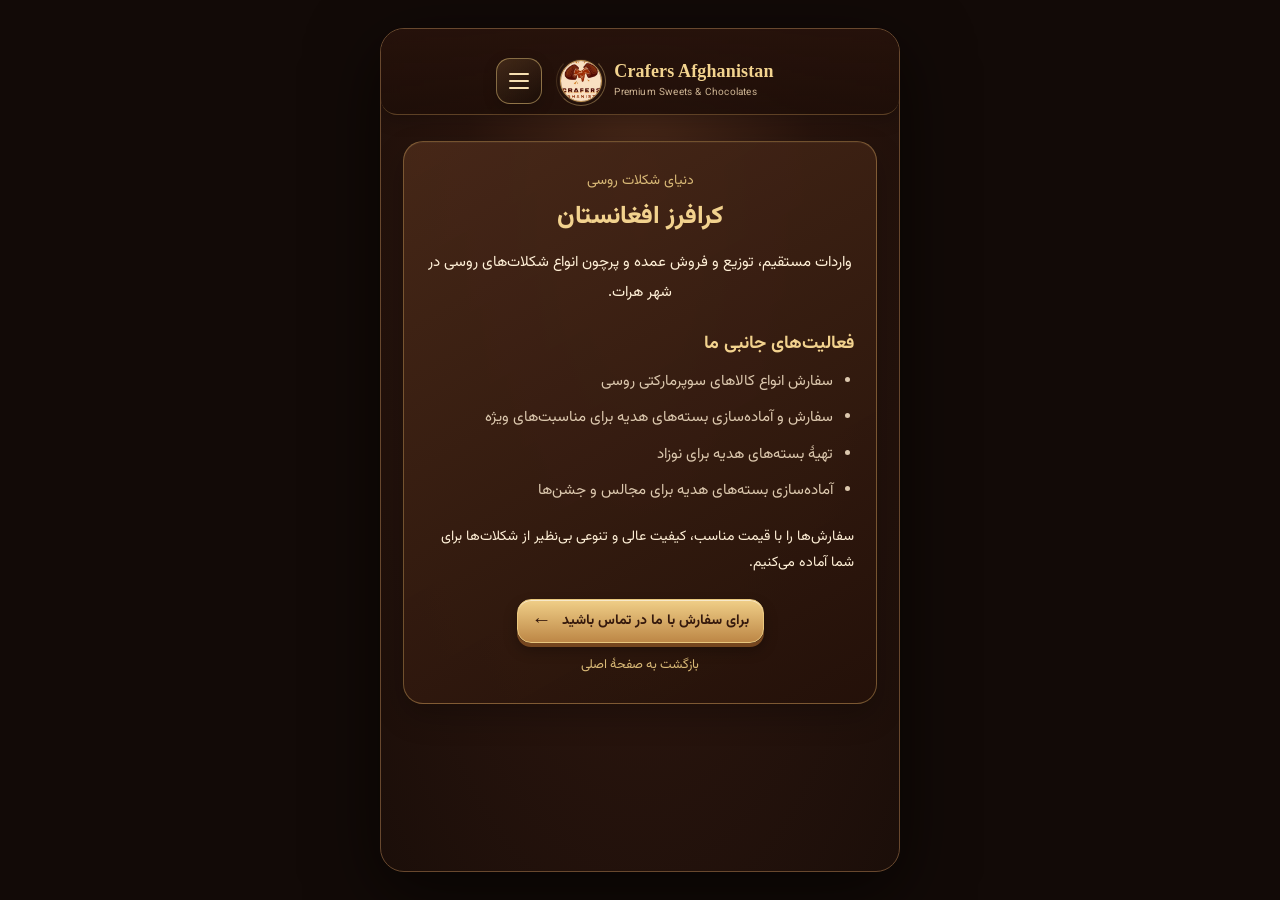
==== commit ba5989bb: "Improve storefront navigation and product experience" ====
--- a/about.html
+++ b/about.html
@@ -24,7 +24,22 @@
             <small>Premium Sweets &amp; Chocolates</small>
           </span>
         </a>
+        <button class="menu-toggle" type="button" aria-label="باز کردن منو" aria-haspopup="dialog" aria-controls="site-menu"><span></span><span></span><span></span></button>
       </header>
+      <dialog class="site-menu" id="site-menu" aria-labelledby="site-menu-title">
+        <button class="site-menu-scrim" type="button" aria-label="بستن منو"></button>
+        <div class="site-menu-panel">
+        <div class="site-menu-head"><div><span class="menu-kicker">CRAFERS AFGHANISTAN</span><h2 id="site-menu-title">از کجا شروع کنیم؟</h2></div><button class="menu-close" type="button" aria-label="بستن منو">×</button></div>
+        <nav class="site-menu-links" aria-label="منوی اصلی">
+          <a href="index.html"><span class="menu-icon"><svg viewBox="0 0 24 24" aria-hidden="true"><path d="m3 10 9-7 9 7v10a1 1 0 0 1-1 1h-6v-7h-4v7H4a1 1 0 0 1-1-1z"/></svg></span><span><strong>صفحهٔ اصلی</strong></span></a>
+          <a href="products.html"><span class="menu-icon"><svg viewBox="0 0 24 24" aria-hidden="true"><path d="m12 3 9 5-9 5-9-5 9-5Zm-9 9 9 5 9-5M3 16l9 5 9-5"/></svg></span><span><strong>محصولات</strong></span></a>
+          <a href="about.html"><span class="menu-icon"><svg viewBox="0 0 24 24" aria-hidden="true"><circle cx="12" cy="12" r="9"/><path d="M9.7 9a2.4 2.4 0 1 1 4.2 1.6c-1.2 1.1-1.9 1.4-1.9 3M12 17.2v.1"/></svg></span><span><strong>دربارهٔ ما</strong></span></a>
+          <a href="index.html#contact"><span class="menu-icon"><svg viewBox="0 0 24 24" aria-hidden="true"><path d="M20 11.5a7.5 7.5 0 0 1-11.2 6.6L4 19l1.2-4.5A7.5 7.5 0 1 1 20 11.5Z"/><path d="M9 10h.01M12 10h.01M15 10h.01"/></svg></span><span><strong>ارتباط با ما</strong></span></a>
+          <a href="index.html#address"><span class="menu-icon"><svg viewBox="0 0 24 24" aria-hidden="true"><path d="M20 10c0 5-8 12-8 12S4 15 4 10a8 8 0 1 1 16 0Z"/><circle cx="12" cy="10" r="2.5"/></svg></span><span><strong>آدرس فروشگاه</strong></span></a>
+        </nav>
+        <a class="menu-order" href="https://wa.me/93794370299" target="_blank" rel="noopener noreferrer"><span>برای سفارش آماده‌اید؟</span><strong>سفارش از واتساپ</strong></a>
+        </div>
+      </dialog>
 
       <article class="about-page-card">
         <p class="about-page-kicker">دنیای شکلات روسی</p>
@@ -52,5 +67,38 @@
         </div>
       </article>
     </main>
+    <script>
+      (() => {
+        const menu = document.getElementById("site-menu");
+        const openButton = document.querySelector(".menu-toggle");
+        const closeButton = document.querySelector(".menu-close");
+        const scrim = menu && menu.querySelector(".site-menu-scrim");
+        if (!menu || !openButton || !closeButton) return;
+        openButton.addEventListener("click", () => menu.showModal());
+        let closeTimer;
+        const dismissMenu = () => {
+          if (!menu.open || menu.classList.contains("is-closing")) return;
+          menu.classList.add("is-closing");
+          closeTimer = window.setTimeout(() => menu.close(), 320);
+        };
+        closeButton.addEventListener("click", dismissMenu);
+        scrim.addEventListener("click", dismissMenu);
+        menu.addEventListener("cancel", (event) => {
+          event.preventDefault();
+          dismissMenu();
+        });
+        menu.addEventListener("click", (event) => {
+          if (event.target === menu) dismissMenu();
+        });
+        menu.querySelectorAll("a").forEach((link) => {
+          link.addEventListener("click", () => menu.close());
+        });
+        menu.addEventListener("close", () => {
+          window.clearTimeout(closeTimer);
+          menu.classList.remove("is-closing");
+          openButton.focus();
+        });
+      })();
+    </script>
   </body>
 </html>
--- a/style.css
+++ b/style.css
@@ -1717,6 +1717,37 @@
   color: inherit;
 }
 
+/* Shared hamburger navigation */
+.menu-toggle { display: grid; width: 46px; height: 46px; align-content: center; justify-items: center; gap: 5px; border: 1px solid rgba(240,205,131,.48); border-radius: 14px; background: linear-gradient(145deg, rgba(201,155,88,.18), rgba(18,8,4,.4)); color: #f6dfb1; cursor: pointer; box-shadow: 0 4px 14px #0003; transition: .2s ease; }
+.menu-toggle:hover, .menu-toggle:focus-visible { border-color: var(--gold-light); background: rgba(201,155,88,.25); outline: 2px solid rgba(240,205,131,.35); outline-offset: 2px; }
+.menu-toggle span { width: 20px; height: 2px; border-radius: 2px; background: currentColor; transition: transform .2s ease; }
+.site-menu { position: fixed; inset: 27px auto 14px max(0px, calc((100vw - 520px) / 2)); width: min(520px, 100vw); height: calc(100dvh - 41px); max-width: none; max-height: calc(100dvh - 41px); margin: 0; padding: 0; overflow: hidden; border: 0; border-radius: 20px; background: transparent; color: var(--cream); box-shadow: none; }
+.site-menu::backdrop { background: transparent; }
+.site-menu-scrim { position: absolute; inset: 0; width: 100%; height: 100%; padding: 0; border: 0; background: transparent; opacity: 1; cursor: default; }
+.site-menu-panel { position: absolute; inset: 0 auto 0 0; width: min(300px, calc(100vw - 36px)); height: 100%; padding: max(26px, env(safe-area-inset-top)) 19px max(22px, env(safe-area-inset-bottom)); overflow-y: auto; border: 1px solid rgba(240,205,131,.28); border-radius: 20px; background: radial-gradient(ellipse at 90% 0%, #492919, #28140d 48%, #1b0e09); box-shadow: none; transform: translateX(-105%); }
+.site-menu[open] .site-menu-panel { animation: drawer-in .42s cubic-bezier(.22,.8,.25,1) both; }
+.site-menu.is-closing .site-menu-panel { animation: drawer-out .32s cubic-bezier(.55,.05,.75,.3) both; }
+@keyframes drawer-in { from { opacity: .6; transform: translateX(-105%); } to { opacity: 1; transform: translateX(0); } }
+@keyframes drawer-out { from { opacity: 1; transform: translateX(0); } to { opacity: .6; transform: translateX(-105%); } }
+.site-menu-head { display: flex; align-items: flex-start; justify-content: space-between; padding-bottom: 16px; border-bottom: 1px solid rgba(201,155,88,.25); }
+.menu-kicker { color: var(--gold); font: 600 10px Georgia,serif; letter-spacing: 1.6px; }
+.site-menu-head h2 { margin: 5px 0 0; color: #f8e8c6; font-size: 21px; }
+.menu-close { display: grid; width: 38px; height: 38px; place-items: center; border: 1px solid rgba(240,205,131,.3); border-radius: 50%; background: rgba(0,0,0,.18); color: #f6dfb1; font: 28px/1 Tahoma,sans-serif; cursor: pointer; }
+.menu-close:hover, .menu-close:focus-visible { background: rgba(201,155,88,.25); outline: 2px solid var(--gold-light); }
+.site-menu-links { display: grid; gap: 7px; padding: 14px 0; }
+.site-menu-links a { display: grid; grid-template-columns: 28px 1fr; align-items: center; gap: 11px; padding: 11px 10px; border: 1px solid transparent; border-radius: 14px; color: var(--cream); text-decoration: none; transition: .18s ease; }
+.site-menu-links a:hover, .site-menu-links a:focus-visible { border-color: rgba(201,155,88,.35); background: rgba(201,155,88,.1); outline: none; transform: translateX(-2px); }
+.site-menu-links strong { display: block; }
+.menu-icon { display: grid; width: 28px; height: 28px; place-items: center; border: 1px solid rgba(201,155,88,.28); border-radius: 9px; background: rgba(201,155,88,.08); color: var(--gold-light); }
+.menu-icon svg { width: 17px; height: 17px; fill: none; stroke: currentColor; stroke-width: 1.6; stroke-linecap: round; stroke-linejoin: round; }
+.site-menu-links strong { font-size: 14px; font-weight: 650; }
+.menu-order { display: flex; align-items: center; justify-content: space-between; gap: 12px; padding: 15px 16px; border: 1px solid rgba(240,205,131,.4); border-radius: 16px; background: linear-gradient(120deg, rgba(115,75,38,.55), rgba(54,31,19,.75)); color: #f6dfb1; text-decoration: none; }
+.menu-order span { color: #dbc7a8; font-size: 11px; }
+.menu-order strong { font-size: 13px; }
+.menu-order strong b { margin-right: 4px; color: var(--gold-light); }
+.menu-order:hover, .menu-order:focus-visible { border-color: var(--gold-light); outline: none; background: linear-gradient(120deg, rgba(150,96,46,.68), rgba(65,36,21,.8)); }
+@media (prefers-reduced-motion: reduce) { .site-menu[open] .site-menu-panel, .site-menu.is-closing .site-menu-panel { animation: none; transform: translateX(0); } .menu-toggle, .menu-toggle span, .site-menu-links a { transition: none; } }
+
 /* Refined storefront header */
 .topbar {
   position: sticky;
@@ -1821,7 +1852,7 @@
 }
 
 .products-page .phone-page { min-height: 100vh; }
-.products-page .products-back { display: flex; justify-content: flex-end; padding: 14px 0 0; }
+.products-page .products-back { display: flex; justify-content: flex-start; padding: 12px 0 0; }
 .products-page .products-back a { display: inline-flex; align-items: center; gap: 8px; min-height: 38px; padding: 7px 15px; border: 1px solid rgba(240,205,131,.5); border-radius: 999px; background: rgba(201,155,88,.1); color: #f6dfb1; text-decoration: none; font-size: 13px; font-weight: 600; transition: background .2s, border-color .2s; }
 .products-page .products-back a span { font-size: 18px; line-height: 1; }
 .products-page .products-back a:hover, .products-page .products-back a:focus-visible { background: rgba(201,155,88,.24); border-color: #f0cd83; outline: none; }
@@ -1831,8 +1862,9 @@
 .products-page .product-modal-close, .products-page .product-modal-backdrop { display: none; }
 @media (max-width: 520px) { .products-page .product-grid { grid-template-columns: minmax(0, 1fr); } }
 
-.products-page .products-back a { width: 42px; min-height: 42px; justify-content: center; padding: 0; border-radius: 50%; }
-.products-page .products-back a svg { width: 19px; height: 19px; fill: none; stroke: currentColor; stroke-width: 1.8; stroke-linecap: round; stroke-linejoin: round; }
+.products-page .products-back a { width: auto; min-height: 40px; justify-content: center; gap: 9px; padding: 7px 14px; border-radius: 999px; }
+.products-page .products-back a svg { width: 18px; height: 18px; fill: none; stroke: currentColor; stroke-width: 1.8; stroke-linecap: round; stroke-linejoin: round; }
+.products-page .products-back a span { font-size: 12px; }
 /* Imported product photos from the user's photo folder. */
 .products-page .product-card.imported-product .product-main-image { height: 190px; object-fit: cover; }
 /* Product gallery: compact, touch friendly cards with category chips. */
@@ -1851,6 +1883,8 @@
 .products-page .product-search input::placeholder { color: #c6ae91; opacity: 1; }
 .products-page .product-search input:focus { border-color: #f0cd83; box-shadow: 0 0 0 3px rgba(240,205,131,.14); }
 .products-page .product-search > svg { position: absolute; z-index: 1; top: 14px; right: 14px; width: 20px; height: 20px; fill: none; stroke: #d8b77c; stroke-width: 1.8; stroke-linecap: round; pointer-events: none; }
+.products-page .product-guide { display: flex; align-items: center; gap: 9px; margin: -3px 1px 14px; padding: 10px 12px; border: 1px solid rgba(201,155,88,.25); border-radius: 12px; background: rgba(201,155,88,.07); color: #e2cda9; font-size: 11px; line-height: 1.6; }
+.products-page .product-guide svg { flex: 0 0 auto; width: 19px; height: 19px; fill: none; stroke: #f0cd83; stroke-width: 1.6; stroke-linecap: round; stroke-linejoin: round; }
 .products-page .search-empty { margin: 16px 0; color: #d8b77c; text-align: center; font-size: 14px; }
 .view-all-products { display: flex; align-items: center; justify-content: center; gap: 10px; width: fit-content; min-width: 145px; margin: 20px auto 2px; padding: 10px 20px; border: 1px solid rgba(240,205,131,.7); border-radius: 999px; background: linear-gradient(135deg, #65401f, #3b2114); color: #fff1ca; text-decoration: none; font-size: 13px; font-weight: 700; box-shadow: 0 5px 16px #0004; transition: transform .2s, background .2s; }
 .view-all-products span, .featured-all-link span { font-size: 18px; line-height: 1; }
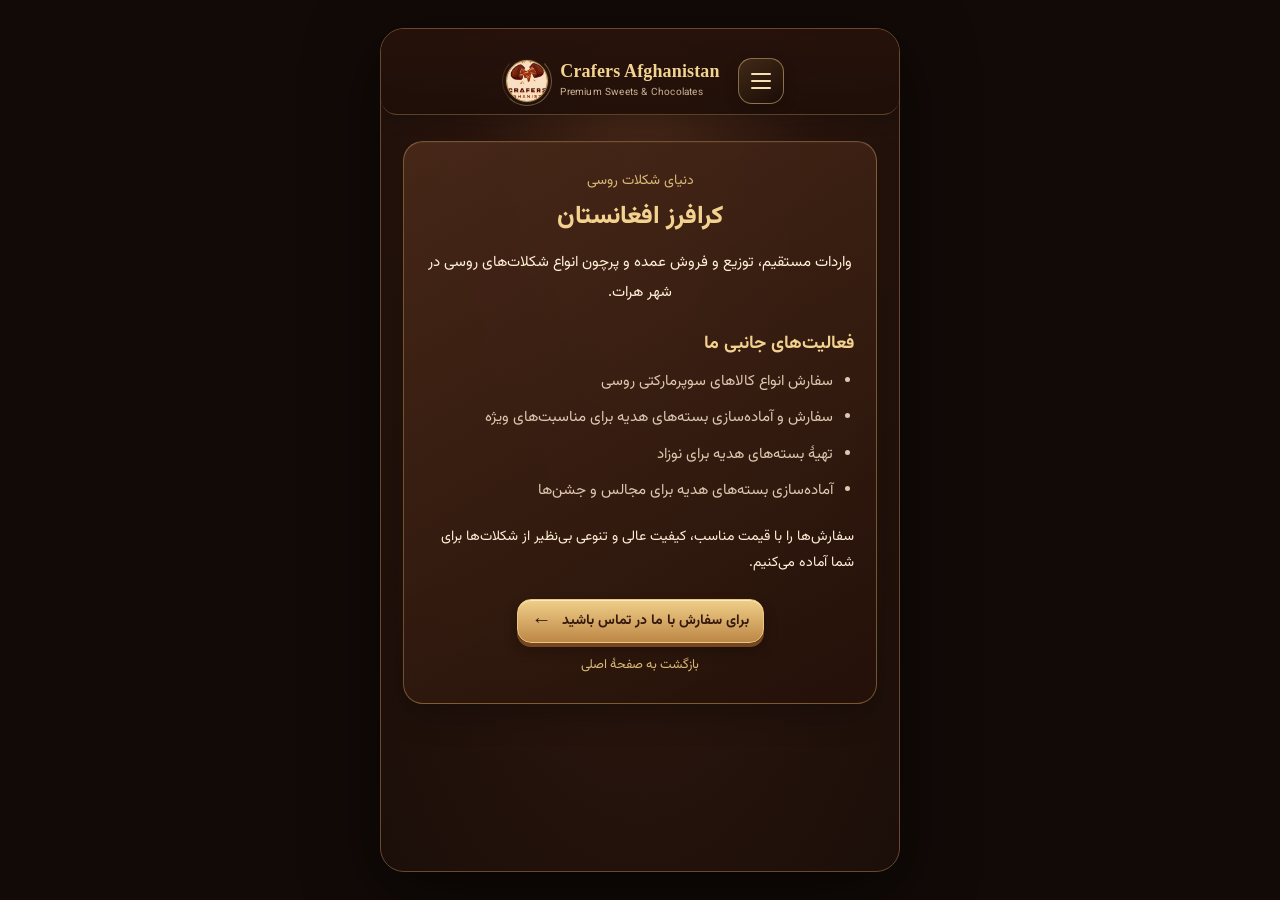
==== commit d876a411: "Keep navigation drawer inside storefront frame" ====
--- a/about.html
+++ b/about.html
@@ -26,10 +26,10 @@
         </a>
         <button class="menu-toggle" type="button" aria-label="باز کردن منو" aria-haspopup="dialog" aria-controls="site-menu"><span></span><span></span><span></span></button>
       </header>
-      <dialog class="site-menu" id="site-menu" aria-labelledby="site-menu-title">
-        <button class="site-menu-scrim" type="button" aria-label="بستن منو"></button>
+      <div class="site-menu" id="site-menu" role="dialog" aria-modal="true" aria-labelledby="site-menu-title" hidden>
+        <button class="site-menu-scrim" type="button" aria-label="بستن منو" tabindex="-1"></button>
         <div class="site-menu-panel">
-        <div class="site-menu-head"><div><span class="menu-kicker">CRAFERS AFGHANISTAN</span><h2 id="site-menu-title">از کجا شروع کنیم؟</h2></div><button class="menu-close" type="button" aria-label="بستن منو">×</button></div>
+        <div class="site-menu-head"><div><span class="menu-kicker">CRAFERS AFGHANISTAN</span><h2 id="site-menu-title">منوی اصلی</h2></div><button class="menu-close" type="button" aria-label="بستن منو">×</button></div>
         <nav class="site-menu-links" aria-label="منوی اصلی">
           <a href="index.html"><span class="menu-icon"><svg viewBox="0 0 24 24" aria-hidden="true"><path d="m3 10 9-7 9 7v10a1 1 0 0 1-1 1h-6v-7h-4v7H4a1 1 0 0 1-1-1z"/></svg></span><span><strong>صفحهٔ اصلی</strong></span></a>
           <a href="products.html"><span class="menu-icon"><svg viewBox="0 0 24 24" aria-hidden="true"><path d="m12 3 9 5-9 5-9-5 9-5Zm-9 9 9 5 9-5M3 16l9 5 9-5"/></svg></span><span><strong>محصولات</strong></span></a>
@@ -39,7 +39,7 @@
         </nav>
         <a class="menu-order" href="https://wa.me/93794370299" target="_blank" rel="noopener noreferrer"><span>برای سفارش آماده‌اید؟</span><strong>سفارش از واتساپ</strong></a>
         </div>
-      </dialog>
+      </div>
 
       <article class="about-page-card">
         <p class="about-page-kicker">دنیای شکلات روسی</p>
@@ -74,29 +74,68 @@
         const closeButton = document.querySelector(".menu-close");
         const scrim = menu && menu.querySelector(".site-menu-scrim");
         if (!menu || !openButton || !closeButton) return;
-        openButton.addEventListener("click", () => menu.showModal());
         let closeTimer;
+        const setMenuPosition = () => {
+          menu.style.top = `${window.scrollY}px`;
+          menu.style.height = `${window.innerHeight}px`;
+        };
+        const openMenu = () => {
+          if (!menu.hidden) return;
+          window.clearTimeout(closeTimer);
+          setMenuPosition();
+          menu.hidden = false;
+          menu.classList.remove("is-closing");
+          menu.classList.add("is-open");
+          openButton.setAttribute("aria-expanded", "true");
+          closeButton.focus();
+        };
+        const finishClosing = () => {
+          menu.hidden = true;
+          menu.classList.remove("is-open", "is-closing");
+          openButton.setAttribute("aria-expanded", "false");
+          openButton.focus();
+        };
+        openButton.setAttribute("aria-expanded", "false");
+        openButton.addEventListener("click", openMenu);
         const dismissMenu = () => {
-          if (!menu.open || menu.classList.contains("is-closing")) return;
+          if (menu.hidden || menu.classList.contains("is-closing")) return;
+          menu.classList.remove("is-open");
           menu.classList.add("is-closing");
-          closeTimer = window.setTimeout(() => menu.close(), 320);
+          closeTimer = window.setTimeout(finishClosing, 320);
         };
         closeButton.addEventListener("click", dismissMenu);
         scrim.addEventListener("click", dismissMenu);
-        menu.addEventListener("cancel", (event) => {
-          event.preventDefault();
+        document.addEventListener("keydown", (event) => {
+          if (menu.hidden) return;
+          if (event.key === "Escape") {
+            event.preventDefault();
+            dismissMenu();
+            return;
+          }
+          if (event.key !== "Tab") return;
+          const focusable = [...menu.querySelectorAll('a[href], button:not([disabled])')].filter((item) => item !== scrim);
+          const first = focusable[0];
+          const last = focusable[focusable.length - 1];
+          if (event.shiftKey && document.activeElement === first) {
+            event.preventDefault();
+            last.focus();
+          } else if (!event.shiftKey && document.activeElement === last) {
+            event.preventDefault();
+            first.focus();
+          }
+        });
+        document.addEventListener("click", (event) => {
+          if (menu.hidden || menu.contains(event.target) || openButton.contains(event.target)) return;
           dismissMenu();
         });
-        menu.addEventListener("click", (event) => {
-          if (event.target === menu) dismissMenu();
+        menu.querySelectorAll("a").forEach((link) => {
+          link.addEventListener("click", () => {
+            window.clearTimeout(closeTimer);
+            finishClosing();
+          });
         });
-        menu.querySelectorAll("a").forEach((link) => {
-          link.addEventListener("click", () => menu.close());
-        });
-        menu.addEventListener("close", () => {
-          window.clearTimeout(closeTimer);
-          menu.classList.remove("is-closing");
-          openButton.focus();
+        window.addEventListener("resize", () => {
+          if (!menu.hidden) setMenuPosition();
         });
       })();
     </script>
--- a/style.css
+++ b/style.css
@@ -39,6 +39,7 @@
   min-height: 100vh;
 }
 .phone-page {
+  position: relative;
   width: min(100%, 520px);
   min-height: 100vh;
   padding: 18px 22px 14px;
@@ -1552,31 +1553,41 @@
   inset: -7px;
 }
 .footer-address {
-  width: min(100%, 300px);
+  width: 100%;
+  max-width: 440px;
   margin: 14px auto 0;
-  padding: 10px 12px;
-  display: flex;
-  align-items: center;
-  gap: 10px;
+  padding: 15px;
+  display: flex;
+  align-items: flex-start;
+  gap: 13px;
   border: 1px solid rgba(201, 155, 88, 0.28);
-  border-radius: 14px;
-  background: rgba(18, 8, 4, 0.32);
+  border-radius: 18px;
+  background: linear-gradient(145deg, rgba(70, 40, 25, .78), rgba(24, 12, 8, .72));
   color: var(--cream);
   text-align: right;
   text-decoration: none;
   transition:
     border-color 0.2s,
-    background 0.2s;
+    background 0.2s,
+    transform 0.2s,
+    box-shadow 0.2s;
 }
 .footer-address:hover {
   border-color: var(--gold-light);
-  background: rgba(18, 8, 4, 0.52);
+  background: linear-gradient(145deg, rgba(82, 47, 28, .9), rgba(32, 16, 10, .82));
+  box-shadow: 0 8px 22px rgba(0, 0, 0, .2);
+  transform: translateY(-2px);
+}
+.footer-address:focus-visible {
+  outline: 2px solid var(--gold-light);
+  outline-offset: 3px;
 }
 .footer-pin {
-  width: 34px;
-  height: 34px;
-  flex: 0 0 34px;
-  border-radius: 11px;
+  width: 42px;
+  height: 42px;
+  flex: 0 0 42px;
+  align-self: center;
+  border-radius: 13px;
   display: grid;
   place-items: center;
   background: linear-gradient(145deg, #d8a85b, #a97035);
@@ -1589,20 +1600,25 @@
 }
 .footer-address-copy {
   display: grid;
-  gap: 2px;
+  gap: 4px;
   flex: 1;
+  min-width: 0;
 }
 .footer-address-copy strong {
-  font-size: 13px;
+  font-size: 14px;
   color: #f0cd83;
 }
 .footer-address-copy small {
   font-size: 11px;
+  line-height: 1.85;
   color: #d3bea0;
+  overflow-wrap: anywhere;
 }
 .footer-arrow {
+  align-self: center;
+  flex: 0 0 auto;
   color: #d6b26f;
-  font-size: 18px;
+  font-size: 20px;
 }
 .footer-divider {
   display: flex;
@@ -1719,20 +1735,23 @@
 
 /* Shared hamburger navigation */
 .menu-toggle { display: grid; width: 46px; height: 46px; align-content: center; justify-items: center; gap: 5px; border: 1px solid rgba(240,205,131,.48); border-radius: 14px; background: linear-gradient(145deg, rgba(201,155,88,.18), rgba(18,8,4,.4)); color: #f6dfb1; cursor: pointer; box-shadow: 0 4px 14px #0003; transition: .2s ease; }
+.topbar .menu-toggle { order: 0; flex: 0 0 46px; }
+.topbar .brand { order: 1; min-width: 0; }
 .menu-toggle:hover, .menu-toggle:focus-visible { border-color: var(--gold-light); background: rgba(201,155,88,.25); outline: 2px solid rgba(240,205,131,.35); outline-offset: 2px; }
 .menu-toggle span { width: 20px; height: 2px; border-radius: 2px; background: currentColor; transition: transform .2s ease; }
-.site-menu { position: fixed; inset: 27px auto 14px max(0px, calc((100vw - 520px) / 2)); width: min(520px, 100vw); height: calc(100dvh - 41px); max-width: none; max-height: calc(100dvh - 41px); margin: 0; padding: 0; overflow: hidden; border: 0; border-radius: 20px; background: transparent; color: var(--cream); box-shadow: none; }
-.site-menu::backdrop { background: transparent; }
+.site-menu { position: absolute; z-index: 1000; inset: 0 0 auto; width: 100%; height: 100dvh; max-width: none; max-height: 100dvh; margin: 0; padding: 0; overflow: hidden; border: 0; border-radius: 20px; background: transparent; color: var(--cream); box-shadow: none; }
+.site-menu[hidden] { display: none; }
 .site-menu-scrim { position: absolute; inset: 0; width: 100%; height: 100%; padding: 0; border: 0; background: transparent; opacity: 1; cursor: default; }
-.site-menu-panel { position: absolute; inset: 0 auto 0 0; width: min(300px, calc(100vw - 36px)); height: 100%; padding: max(26px, env(safe-area-inset-top)) 19px max(22px, env(safe-area-inset-bottom)); overflow-y: auto; border: 1px solid rgba(240,205,131,.28); border-radius: 20px; background: radial-gradient(ellipse at 90% 0%, #492919, #28140d 48%, #1b0e09); box-shadow: none; transform: translateX(-105%); }
-.site-menu[open] .site-menu-panel { animation: drawer-in .42s cubic-bezier(.22,.8,.25,1) both; }
+.site-menu-panel { position: absolute; inset: 0 0 0 auto; width: min(320px, max(30vw, 230px), calc(100vw - 24px)); height: 100%; padding: calc(18px + env(safe-area-inset-top)) 18px calc(18px + env(safe-area-inset-bottom)); overflow-y: auto; border: 1px solid rgba(240,205,131,.28); border-radius: 20px; background: radial-gradient(ellipse at 90% 0%, #492919, #28140d 48%, #1b0e09); box-shadow: none; transform: translateX(105%); }
+.site-menu.is-open .site-menu-panel { animation: drawer-in .42s cubic-bezier(.22,.8,.25,1) both; }
 .site-menu.is-closing .site-menu-panel { animation: drawer-out .32s cubic-bezier(.55,.05,.75,.3) both; }
-@keyframes drawer-in { from { opacity: .6; transform: translateX(-105%); } to { opacity: 1; transform: translateX(0); } }
-@keyframes drawer-out { from { opacity: 1; transform: translateX(0); } to { opacity: .6; transform: translateX(-105%); } }
-.site-menu-head { display: flex; align-items: flex-start; justify-content: space-between; padding-bottom: 16px; border-bottom: 1px solid rgba(201,155,88,.25); }
+@keyframes drawer-in { from { opacity: .6; transform: translateX(105%); } to { opacity: 1; transform: translateX(0); } }
+@keyframes drawer-out { from { opacity: 1; transform: translateX(0); } to { opacity: .6; transform: translateX(105%); } }
+.site-menu-head { display: flex; align-items: center; justify-content: space-between; gap: 12px; padding-bottom: 16px; border-bottom: 1px solid rgba(201,155,88,.25); }
+.site-menu-head > div { min-width: 0; }
 .menu-kicker { color: var(--gold); font: 600 10px Georgia,serif; letter-spacing: 1.6px; }
-.site-menu-head h2 { margin: 5px 0 0; color: #f8e8c6; font-size: 21px; }
-.menu-close { display: grid; width: 38px; height: 38px; place-items: center; border: 1px solid rgba(240,205,131,.3); border-radius: 50%; background: rgba(0,0,0,.18); color: #f6dfb1; font: 28px/1 Tahoma,sans-serif; cursor: pointer; }
+.site-menu-head h2 { margin: 5px 0 0; color: #f8e8c6; font-size: 18px; }
+.menu-close { display: grid; flex: 0 0 38px; width: 38px; height: 38px; place-items: center; border: 1px solid rgba(240,205,131,.3); border-radius: 50%; background: rgba(0,0,0,.18); color: #f6dfb1; font: 24px/1 Tahoma,sans-serif; cursor: pointer; }
 .menu-close:hover, .menu-close:focus-visible { background: rgba(201,155,88,.25); outline: 2px solid var(--gold-light); }
 .site-menu-links { display: grid; gap: 7px; padding: 14px 0; }
 .site-menu-links a { display: grid; grid-template-columns: 28px 1fr; align-items: center; gap: 11px; padding: 11px 10px; border: 1px solid transparent; border-radius: 14px; color: var(--cream); text-decoration: none; transition: .18s ease; }
@@ -1746,7 +1765,7 @@
 .menu-order strong { font-size: 13px; }
 .menu-order strong b { margin-right: 4px; color: var(--gold-light); }
 .menu-order:hover, .menu-order:focus-visible { border-color: var(--gold-light); outline: none; background: linear-gradient(120deg, rgba(150,96,46,.68), rgba(65,36,21,.8)); }
-@media (prefers-reduced-motion: reduce) { .site-menu[open] .site-menu-panel, .site-menu.is-closing .site-menu-panel { animation: none; transform: translateX(0); } .menu-toggle, .menu-toggle span, .site-menu-links a { transition: none; } }
+@media (prefers-reduced-motion: reduce) { .site-menu.is-open .site-menu-panel, .site-menu.is-closing .site-menu-panel { animation: none; transform: translateX(0); } .menu-toggle, .menu-toggle span, .site-menu-links a { transition: none; } }
 
 /* Refined storefront header */
 .topbar {
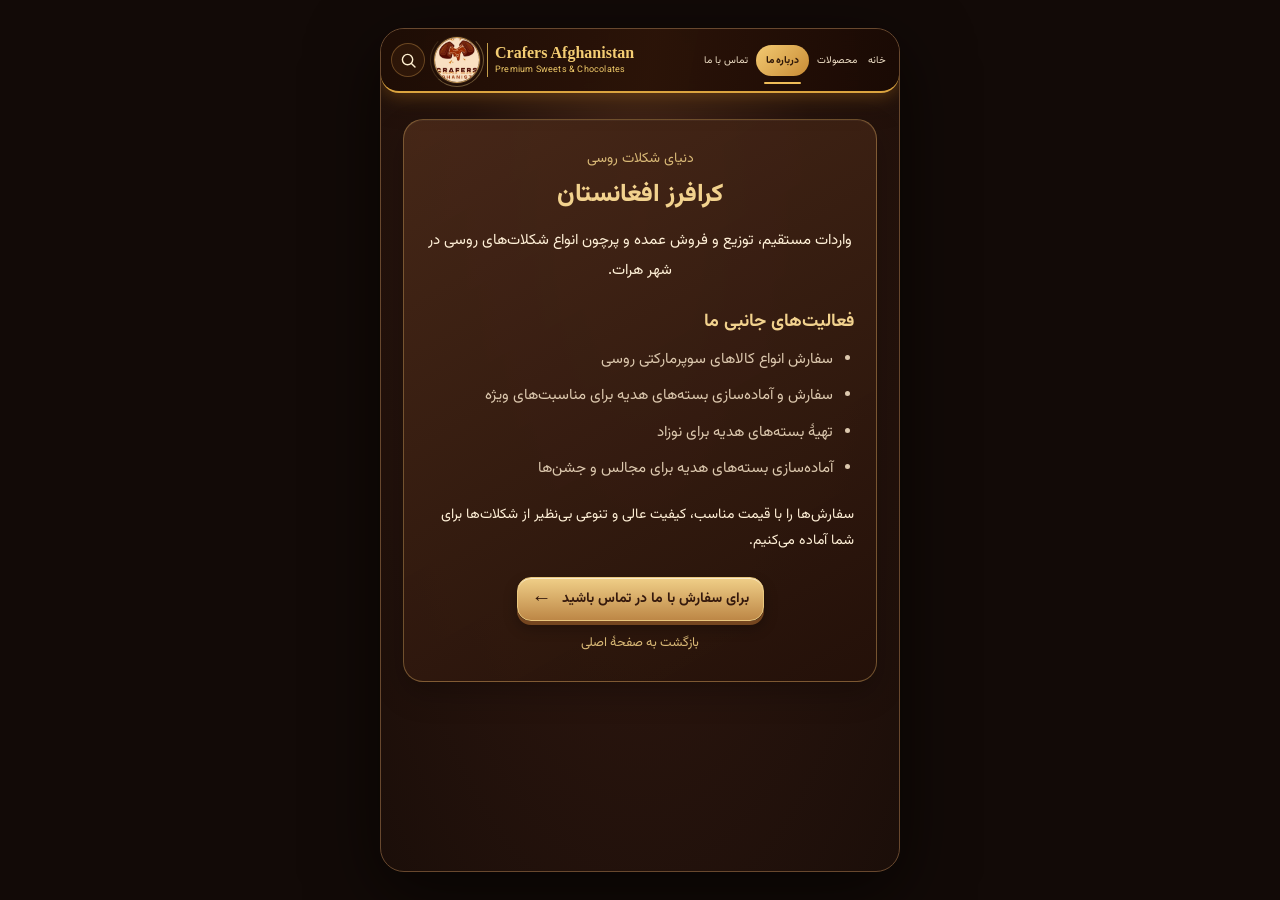
==== commit 46baa890: "Refresh storefront and sort product catalog" ====
--- a/about.html
+++ b/about.html
@@ -12,11 +12,17 @@
       href="https://fonts.googleapis.com/css2?family=Playfair+Display:wght@600;700&display=swap"
       rel="stylesheet"
     />
-    <link rel="stylesheet" href="style.css?v=about-page-20261118-1" />
+    <link rel="stylesheet" href="style.css?v=shared-header-20261120-1" />
   </head>
   <body>
     <main class="phone-page about-page">
       <header class="topbar">
+        <nav class="home-desktop-nav" aria-label="ناوبری اصلی">
+          <a href="index.html#home">خانه</a>
+          <a href="products.html">محصولات</a>
+          <a class="is-current" href="about.html">درباره ما</a>
+          <a href="index.html#contact">تماس با ما</a>
+        </nav>
         <a class="brand" href="index.html" aria-label="بازگشت به صفحهٔ اصلی">
           <span class="brand-mark" aria-hidden="true"><img src="assets/logo/logo.jpeg" alt="" /></span>
           <span class="brand-copy">
@@ -24,6 +30,9 @@
             <small>Premium Sweets &amp; Chocolates</small>
           </span>
         </a>
+        <div class="home-tools" aria-label="دسترسی سریع">
+          <a class="home-tool-link" href="products.html" aria-label="جستجوی محصولات" title="جستجوی محصولات"><svg viewBox="0 0 24 24" aria-hidden="true"><circle cx="10.8" cy="10.8" r="6.5"/><path d="m16 16 4.2 4.2"/></svg></a>
+        </div>
         <button class="menu-toggle" type="button" aria-label="باز کردن منو" aria-haspopup="dialog" aria-controls="site-menu"><span></span><span></span><span></span></button>
       </header>
       <div class="site-menu" id="site-menu" role="dialog" aria-modal="true" aria-labelledby="site-menu-title" hidden>
--- a/style.css
+++ b/style.css
@@ -1989,6 +1989,336 @@
 .products-page .scroll-to-top:hover, .products-page .scroll-to-top:focus-visible { background: linear-gradient(145deg, #a06a38, #543019); outline: 2px solid #f0cd83; outline-offset: 3px; }
 @media (prefers-reduced-motion: reduce) { .products-page .scroll-to-top { transition: none; } }
 
+/* Refined product cards for the catalog page. */
+.products-page .product-card {
+  display: flex;
+  flex-direction: column;
+  overflow: hidden;
+  border: 1px solid rgba(220, 174, 99, .78);
+  border-radius: 20px;
+  background: linear-gradient(155deg, #704b2d 0%, #432716 48%, #321b10 100%);
+  color: #f6e2bd;
+  box-shadow: 0 10px 25px rgba(12, 5, 2, .36), inset 0 1px 0 rgba(255, 224, 169, .12);
+  transition: transform .24s ease, border-color .24s ease, box-shadow .24s ease;
+}
+.products-page .product-card:hover,
+.products-page .product-card:focus-visible {
+  transform: translateY(-4px);
+  border-color: #f0cd83;
+  box-shadow: 0 15px 30px rgba(12, 5, 2, .48), 0 0 0 1px rgba(240, 205, 131, .2);
+  outline: none;
+}
+.products-page .product-card .product-gallery {
+  overflow: hidden;
+  border-bottom: 1px solid rgba(208, 158, 83, .44);
+  background: radial-gradient(ellipse at 50% 35%, #f7eddb 0%, #ecdbc0 72%, #dec29a 100%);
+}
+.products-page .product-card .product-main-image {
+  width: 100%;
+  height: 205px;
+  padding: 12px;
+  box-sizing: border-box;
+  object-fit: contain;
+  object-position: center;
+  background: transparent;
+  transition: transform .35s ease;
+}
+.products-page .product-card:hover .product-main-image,
+.products-page .product-card:focus-within .product-main-image {
+  transform: scale(1.035);
+}
+.products-page .product-card strong {
+  min-height: 58px;
+  padding: 13px 13px 3px;
+  color: #ffe0a0;
+  font-size: 15px;
+  font-weight: 800;
+  line-height: 1.4;
+  text-align: center;
+  direction: ltr;
+}
+.products-page .product-card strong::before {
+  display: block;
+  width: 30px;
+  height: 2px;
+  margin: 0 auto 8px;
+  border-radius: 999px;
+  background: linear-gradient(90deg, transparent, #e8bd6d, transparent);
+  content: "";
+}
+.products-page .product-card small {
+  flex: 1 0 auto;
+  min-height: 44px;
+  padding: 2px 14px 15px;
+  color: #e3c9a4;
+  font-size: 12px;
+  line-height: 1.75;
+  text-align: center;
+}
+.products-page .product-card .product-order-action { z-index: 3; }
+@media (max-width: 390px) {
+  .products-page .product-card { border-radius: 22px; }
+  .products-page .product-card .product-main-image { height: 245px; padding: 14px; }
+  .products-page .product-card strong { min-height: 54px; font-size: 16px; }
+  .products-page .product-card small { min-height: 38px; font-size: 13px; }
+}
+@media (prefers-reduced-motion: reduce) {
+  .products-page .product-card,
+  .products-page .product-card .product-main-image { transition: none; }
+}
+
+/* Wide chocolate showcase home page */
+body.home-site { align-items: flex-start; padding: 0; background: #160904; }
+.home-page {
+  --home-gutter: clamp(18px, 3.2vw, 46px);
+  width: min(100%, 1440px);
+  max-width: none;
+  min-height: 100vh;
+  margin-inline: auto;
+  padding: 0 var(--home-gutter) 28px;
+  overflow: hidden;
+  border: 0;
+  border-radius: 0;
+  background: linear-gradient(180deg, #160904, #281108 55%, #1b0b05);
+  box-shadow: none;
+}
+.home-page .topbar {
+  display: flex;
+  height: 156px;
+  margin: 0 calc(-1 * var(--home-gutter)) 28px;
+  padding: 16px var(--home-gutter);
+  align-items: center;
+  justify-content: space-between;
+  gap: clamp(16px, 2.2vw, 34px);
+  border: 0;
+  border-bottom: 2px solid #dba43f;
+  border-radius: 0 0 30px 30px;
+  background: linear-gradient(100deg, rgba(30,13,5,.98), rgba(42,19,8,.97) 52%, rgba(26,10,4,.98));
+  box-shadow: 0 4px 18px rgba(232,145,39,.38), 0 14px 28px rgba(0,0,0,.32);
+  backdrop-filter: blur(12px);
+}
+.home-page .home-desktop-nav {
+  display: flex;
+  order: 0;
+  flex: 1 1 31%;
+  align-items: center;
+  justify-content: flex-start;
+  gap: clamp(10px, 1.6vw, 25px);
+  direction: rtl;
+  white-space: nowrap;
+}
+.home-page .home-desktop-nav a {
+  position: relative;
+  padding: 12px 4px;
+  color: #f3e3ca;
+  text-decoration: none;
+  font-size: clamp(13px, 1.2vw, 17px);
+  transition: color .2s ease, background .2s ease;
+}
+.home-page .home-desktop-nav a:hover,
+.home-page .home-desktop-nav a:focus-visible { color: #ffe5a2; outline: none; }
+.home-page .home-desktop-nav a.is-current { padding: 12px 19px; border-radius: 999px; background: linear-gradient(135deg,#f3ca72,#c88b35); color: #311909; font-weight: 800; box-shadow: 0 4px 14px #0005; }
+.home-page .home-desktop-nav a.is-current::after { position: absolute; right: 15px; bottom: -10px; left: 15px; height: 3px; border-radius: 9px; background: #efbd58; content: ""; }
+.home-page .brand { order: 1; flex: 0 0 auto; gap: 20px; padding: 6px 10px; }
+.home-page .brand-mark { width: clamp(72px, 8.5vw, 112px); height: clamp(72px, 8.5vw, 112px); border-color: #f1c76f; box-shadow: 0 0 0 4px rgba(216,164,69,.15), 0 0 22px #e3aa4638; }
+.home-page .brand-copy { padding-left: clamp(14px, 2vw, 27px); border-left: 2px solid rgba(237,194,92,.8); }
+.home-page .brand-copy strong { color: #f4cd73; font-size: clamp(24px, 3.2vw, 42px); letter-spacing: 0; white-space: nowrap; }
+.home-page .brand-copy small { margin-top: 4px; color: #f0ca69; font-size: clamp(13px, 1.5vw, 20px); white-space: nowrap; }
+.home-page .home-tools { display: flex; order: 2; flex: 0 0 auto; flex-direction: row-reverse; align-items: center; gap: 14px; }
+.home-page .home-tool-link { display: grid; width: clamp(54px, 6vw, 76px); height: clamp(54px, 6vw, 76px); place-items: center; border: 1px solid rgba(198,143,71,.4); border-radius: 50%; background: rgba(88,48,21,.28); color: #fff0d1; transition: transform .2s ease, border-color .2s ease, background .2s ease; }
+.home-page .home-tool-link:hover, .home-page .home-tool-link:focus-visible { transform: translateY(-2px); border-color: #efc774; background: rgba(198,143,71,.18); outline: none; }
+.home-page .home-tool-link svg { width: 29px; height: 29px; fill: none; stroke: currentColor; stroke-width: 1.8; stroke-linecap: round; stroke-linejoin: round; }
+.home-page .menu-toggle { order: 3; display: none; }
+.home-page .hero {
+  display: grid;
+  grid-template-columns: minmax(0, 1fr) minmax(0, 1fr);
+  min-height: clamp(540px, 50vw, 680px);
+  height: auto;
+  margin-inline: calc(-1 * var(--home-gutter));
+  padding: 58px clamp(30px, 6vw, 88px);
+  overflow: hidden;
+  border: 1px solid rgba(201,155,88,.34);
+  border-radius: 30px;
+  direction: ltr;
+  text-align: center;
+}
+.home-page .hero-photo { border-radius: inherit; }
+.home-page .hero-photo::before { inset: 0; background: url("assets/chocolate-showcase.webp") 53% center / cover no-repeat; filter: none; transform: none; }
+.home-page .hero-photo::after { background: linear-gradient(90deg, rgba(25,10,4,.94) 0%, rgba(31,13,5,.82) 43%, rgba(39,16,6,.32) 70%, rgba(20,8,3,.04) 100%); }
+.home-page .hero-copy { grid-column: 1; width: 100%; max-width: 600px; justify-self: center; transform: none; direction: rtl; text-align: center; }
+.home-page .eyebrow { margin-bottom: 20px; color: #f5d889; font-size: clamp(17px, 1.8vw, 25px); }
+.home-page .eyebrow span { width: clamp(35px, 8vw, 120px); height: 2px; background: linear-gradient(90deg, transparent, #efc765); }
+.home-page .eyebrow span:last-child { transform: scaleX(-1); }
+.home-page .hero h1 { display: block; margin: 0 0 8px; font-family: Vazirmatn,Tahoma,sans-serif; font-size: clamp(40px, 6vw, 82px); line-height: 1.35; letter-spacing: 0; direction: rtl; }
+.home-page .home-tagline { margin: 0 0 24px; color: #fffaf1; font-size: clamp(27px, 3.3vw, 47px); font-weight: 800; line-height: 1.5; }
+.home-page .hero .intro { max-width: 590px; margin: 0 auto 30px; padding: 0; color: #f6eadc; font-size: clamp(16px, 1.8vw, 24px); line-height: 1.8; text-shadow: 0 2px 8px #0008; }
+.home-page .about-button { min-width: 260px; min-height: 76px; justify-content: center; border: 2px solid #fff0be; border-radius: 999px; padding: 10px 32px; font-size: clamp(22px, 2.2vw, 30px); box-shadow: 0 0 0 3px rgba(219,161,63,.44), 0 8px 22px #0008; }
+.home-page .about-button b { order: 2; font-size: 30px; }
+.home-benefits { position: relative; z-index: 2; display: grid; grid-template-columns: repeat(4,minmax(0,1fr)); max-width: 1380px; min-height: 108px; margin: -4px auto 20px; padding: 14px 12px; border: 1px solid rgba(197,137,54,.42); border-radius: 27px; background: linear-gradient(90deg,rgba(43,19,8,.96),rgba(34,15,7,.94)); box-shadow: 0 9px 24px #0005; color: #f2e4cd; }
+.home-benefits > div { display: flex; align-items: center; justify-content: center; gap: clamp(10px,1.2vw,18px); padding: 8px clamp(8px,1.4vw,20px); font-size: clamp(14px,1.4vw,20px); white-space: nowrap; }
+.home-benefits > div + div { border-right: 1px solid rgba(226,180,91,.7); }
+.home-benefits svg { width: clamp(34px,4vw,54px); height: clamp(34px,4vw,54px); flex: 0 0 auto; fill: none; stroke: #e9b952; stroke-width: 1.8; stroke-linecap: round; stroke-linejoin: round; }
+.home-page .featured-products { max-width: 1200px; margin: 16px auto 0; padding: 44px 18px 42px; border-top: 1px solid rgba(211,152,62,.65); }
+.home-page .featured-products .section-heading { gap: clamp(18px,3vw,46px); }
+.home-page .featured-products .section-heading span { width: min(24vw,280px); height: 2px; background: linear-gradient(90deg, transparent, #dba43f); }
+.home-page .featured-products .section-heading span:last-child { transform: scaleX(-1); }
+.home-page .featured-products .section-heading h2 { color: #f0c76a; font-size: clamp(29px,3.5vw,48px); }
+.home-page .featured-products .section-subtitle { color: #d9c3a4; }
+.home-page .contact-section, .home-page .site-footer { max-width: 1100px; margin-inline: auto; }
+@media (min-width: 900px) {
+  .home-page .menu-toggle { display: none; }
+}
+@media (max-width: 899px) {
+  .home-page { padding-top: 0; }
+  .home-page .topbar { height: 88px; margin: 0 calc(-1 * var(--home-gutter)) 18px; padding: 10px var(--home-gutter); border-radius: 0 0 20px 20px; }
+  .home-page .home-desktop-nav, .home-page .home-tools { display: none; }
+  .home-page .menu-toggle { order: 0; display: grid; }
+  .home-page .brand { order: 1; gap: 10px; margin-inline-start: auto; padding: 4px; }
+  .home-page .brand-mark { width: 54px; height: 54px; }
+  .home-page .brand-copy { padding-left: 9px; }
+  .home-page .brand-copy strong { font-size: clamp(15px,4vw,20px); }
+  .home-page .brand-copy small { font-size: clamp(8px,2.2vw,11px); }
+  .home-page .hero { grid-template-columns: 1fr; min-height: 590px; margin-inline: calc(-1 * var(--home-gutter)); padding: 42px 24px; border-radius: 22px; }
+  .home-page .hero-photo::before { background-position: 64% center; }
+  .home-page .hero-photo::after { background: linear-gradient(90deg,rgba(25,10,4,.78),rgba(25,10,4,.46)),linear-gradient(0deg,rgba(25,10,4,.35),transparent); }
+  .home-page .hero-copy { grid-column: 1; max-width: 600px; }
+  .home-page .hero h1 { font-size: clamp(38px,9vw,62px); }
+  .home-page .home-tagline { font-size: clamp(25px,6vw,36px); margin-bottom: 16px; }
+  .home-page .hero .intro { font-size: clamp(15px,3.8vw,19px); }
+  .home-page .about-button { min-width: 220px; min-height: 60px; font-size: 22px; }
+  .home-benefits { grid-template-columns: repeat(2,minmax(0,1fr)); margin: -2px auto 16px; padding: 8px; border-radius: 20px; }
+  .home-benefits > div { justify-content: flex-start; gap: 9px; padding: 10px 8px; font-size: clamp(12px,3vw,15px); white-space: normal; }
+  .home-benefits > div + div { border-right: 0; }
+  .home-benefits > div:nth-child(even) { border-right: 1px solid rgba(226,180,91,.5); }
+  .home-benefits > div:nth-child(n+3) { border-top: 1px solid rgba(226,180,91,.35); }
+  .home-benefits svg { width: 32px; height: 32px; }
+  .home-page .featured-products { padding: 34px 4px; }
+}
+
+/* Keep the reference design inside the original 520px storefront frame. */
+body.home-site { align-items: center; padding: 0; background: #120a07; }
+.home-page {
+  --home-gutter: clamp(14px, 4vw, 22px);
+  width: min(100%, 520px);
+  max-width: 520px;
+  padding: 0 var(--home-gutter) 24px;
+  border: 1px solid #68482e;
+  border-radius: 24px;
+  background: linear-gradient(180deg, #160904, #281108 55%, #1b0b05);
+  box-shadow: 0 20px 70px #0009;
+}
+.home-page .topbar {
+  height: 64px;
+  margin: 0 calc(-1 * var(--home-gutter)) 12px;
+  padding: 7px 10px;
+  gap: 7px;
+  border-radius: 0 0 18px 18px;
+}
+.home-page .home-desktop-nav { display: flex; order: 0; flex: 1 1 150px; gap: 5px; }
+.home-page .home-desktop-nav a { padding: 7px 3px; font-size: 10px; }
+.home-page .home-desktop-nav a.is-current { padding: 8px 10px; }
+.home-page .home-desktop-nav a.is-current::after { right: 8px; bottom: -8px; left: 8px; height: 2px; }
+.home-page .home-tools { display: flex; order: 2; gap: 5px; }
+.home-page .home-tool-link { width: 34px; height: 34px; }
+.home-page .home-tool-link svg { width: 19px; height: 19px; }
+.home-page .menu-toggle { display: none; }
+.home-page .brand { order: 1; gap: 7px; padding: 2px; }
+.home-page .brand-mark { width: 46px; height: 46px; }
+.home-page .brand-copy { padding-left: 7px; }
+.home-page .brand-copy strong { font-size: 16px; }
+.home-page .brand-copy small { font-size: 9px; }
+.home-page .hero {
+  grid-template-columns: minmax(0,1fr) minmax(0,1fr);
+  min-height: 260px;
+  height: auto;
+  margin-inline: calc(-1 * var(--home-gutter));
+  padding: 18px 20px;
+  border-radius: 18px;
+}
+.home-page .hero-photo::before { background-position: 62% center; }
+.home-page .hero-photo::after { background: linear-gradient(90deg,rgba(25,10,4,.84),rgba(25,10,4,.56) 50%,rgba(25,10,4,.08)); }
+.home-page .hero-copy { grid-column: 1; max-width: 240px; }
+.home-page .eyebrow { margin-bottom: 7px; font-size: 12px; gap: 5px; }
+.home-page .eyebrow span { width: 26px; }
+.home-page .hero h1 { margin-bottom: 2px; font-family: Vazirmatn,Tahoma,sans-serif; font-size: 30px; font-weight: 900; line-height: 1.25; letter-spacing: 0; text-shadow: 0 3px 14px rgba(240,185,77,.3); }
+.home-page .home-tagline { margin-bottom: 7px; font-size: 18px; font-weight: 750; line-height: 1.4; }
+.home-page .hero .intro { margin-bottom: 12px; font-size: 12px; line-height: 1.55; }
+.home-page .about-button { min-width: 130px; min-height: 42px; gap: 6px; padding: 5px 15px; font-size: 16px; }
+.home-page .about-button b { font-size: 20px; }
+.home-benefits { grid-template-columns: repeat(4,minmax(0,1fr)); min-height: 48px; margin: 0 auto 10px; padding: 4px; border-radius: 16px; }
+.home-benefits > div { justify-content: center; gap: 5px; padding: 5px 3px; font-size: 10px; white-space: nowrap; }
+.home-benefits > div + div { border-right: 1px solid rgba(226,180,91,.5); }
+.home-benefits > div:nth-child(n+3) { border-top: 0; }
+.home-benefits svg { width: 22px; height: 22px; }
+.home-page .featured-products { max-width: none; margin-top: 8px; padding: 22px 4px; }
+.home-page .featured-products .section-heading { gap: 12px; }
+.home-page .featured-products .section-heading span { width: 25%; }
+.home-page .featured-products .section-heading h2 { font-size: 23px; white-space: nowrap; }
+@media (max-width: 459px) {
+  .home-page .home-desktop-nav, .home-page .home-tools { display: none; }
+  .home-page .menu-toggle { display: grid; order: 0; width: 40px; height: 40px; flex-basis: 40px; }
+  .home-page .brand { order: 1; margin-inline-start: auto; }
+  .home-page .hero { grid-template-columns: 1fr; min-height: 430px; padding: 28px 18px; }
+  .home-page .hero-copy { grid-column: 1; max-width: 360px; }
+  .home-page .hero h1 { font-size: clamp(32px, 9vw, 39px); }
+  .home-page .home-tagline { font-size: clamp(19px, 5vw, 22px); }
+  .home-page .hero .intro { font-size: 14px; }
+  .home-page .about-button { min-width: 180px; min-height: 50px; font-size: 19px; }
+  .home-benefits { grid-template-columns: repeat(2,minmax(0,1fr)); min-height: 84px; }
+  .home-benefits > div { justify-content: flex-start; gap: 7px; padding: 7px; font-size: 11px; white-space: normal; }
+  .home-benefits > div:nth-child(even) { border-right: 1px solid rgba(226,180,91,.5); }
+  .home-benefits > div:nth-child(n+3) { border-top: 1px solid rgba(226,180,91,.35); }
+  .home-benefits svg { width: 25px; height: 25px; }
+}
+@media (min-width: 700px) { body.home-site { padding: 28px 0; } }
+@media (max-width: 519px) { .home-page { border: 0; border-radius: 0; box-shadow: none; } }
+
+/* The compact storefront header is shared by all 520px pages. */
+.phone-page:not(.home-page) .topbar {
+  display: flex;
+  height: 64px;
+  margin: 0 -22px 18px;
+  padding: 7px 10px;
+  align-items: center;
+  justify-content: space-between;
+  gap: 7px;
+  border: 0;
+  border-bottom: 2px solid #dba43f;
+  border-radius: 0 0 18px 18px;
+  background: linear-gradient(100deg,rgba(30,13,5,.98),rgba(42,19,8,.97) 52%,rgba(26,10,4,.98));
+  box-shadow: 0 4px 18px rgba(232,145,39,.3), 0 12px 24px rgba(0,0,0,.3);
+}
+.phone-page:not(.home-page) .home-desktop-nav { display:flex; order:0; flex:1 1 150px; align-items:center; justify-content:flex-start; gap:5px; direction:rtl; white-space:nowrap; }
+.phone-page:not(.home-page) .home-desktop-nav a { position:relative; padding:7px 3px; color:#f3e3ca; text-decoration:none; font-size:10px; }
+.phone-page:not(.home-page) .home-desktop-nav a:hover, .phone-page:not(.home-page) .home-desktop-nav a:focus-visible { color:#ffe5a2; outline:none; }
+.phone-page:not(.home-page) .home-desktop-nav a.is-current { padding:8px 10px; border-radius:999px; background:linear-gradient(135deg,#f3ca72,#c88b35); color:#311909; font-weight:800; }
+.phone-page:not(.home-page) .home-desktop-nav a.is-current::after { position:absolute; right:8px; bottom:-8px; left:8px; height:2px; border-radius:9px; background:#efbd58; content:""; }
+.phone-page:not(.home-page) .brand { order:1; flex:0 0 auto; gap:7px; padding:2px; }
+.phone-page:not(.home-page) .brand-mark { width:46px; height:46px; }
+.phone-page:not(.home-page) .brand-copy { padding-left:7px; border-left:1px solid rgba(237,194,92,.8); }
+.phone-page:not(.home-page) .brand-copy strong { color:#f4cd73; font-size:16px; letter-spacing:0; white-space:nowrap; }
+.phone-page:not(.home-page) .brand-copy small { margin-top:2px; color:#f0ca69; font-size:9px; white-space:nowrap; }
+.phone-page:not(.home-page) .home-tools { display:flex; order:2; flex:0 0 auto; flex-direction:row-reverse; align-items:center; gap:5px; }
+.phone-page:not(.home-page) .home-tool-link { display:grid; width:34px; height:34px; place-items:center; border:1px solid rgba(198,143,71,.4); border-radius:50%; background:rgba(88,48,21,.28); color:#fff0d1; }
+.phone-page:not(.home-page) .home-tool-link svg { width:19px; height:19px; fill:none; stroke:currentColor; stroke-width:1.8; stroke-linecap:round; stroke-linejoin:round; }
+.phone-page:not(.home-page) .menu-toggle { display:none; order:3; }
+@media (max-width:459px) {
+  .phone-page:not(.home-page) .home-desktop-nav, .phone-page:not(.home-page) .home-tools { display:none; }
+  .phone-page:not(.home-page) .menu-toggle { display:grid; order:0; width:40px; height:40px; flex-basis:40px; }
+  .phone-page:not(.home-page) .brand { order:1; margin-inline-start:auto; }
+}
+@media (max-width:380px) {
+  .phone-page:not(.home-page) .topbar { margin-inline:-14px; padding-inline:14px; }
+  .phone-page:not(.home-page) .brand-copy strong { font-size:15px; }
+  .phone-page:not(.home-page) .brand-copy small { font-size:8px; }
+}
+
+.home-page .featured-products-grid { gap: 10px; }
+.home-page .featured-product-image-link { display: block; min-width: 0; line-height: 0; }
+.home-page .featured-product-image-link img { display: block; width: 100%; height: auto; }
+.home-page .featured-product-empty { aspect-ratio: 583 / 400; }
+@media (max-width:459px) { .home-page .featured-products-grid { grid-template-columns: 1fr; } }
+
 .about-page-card {
   margin: 26px 0 18px;
   padding: 28px 22px;
